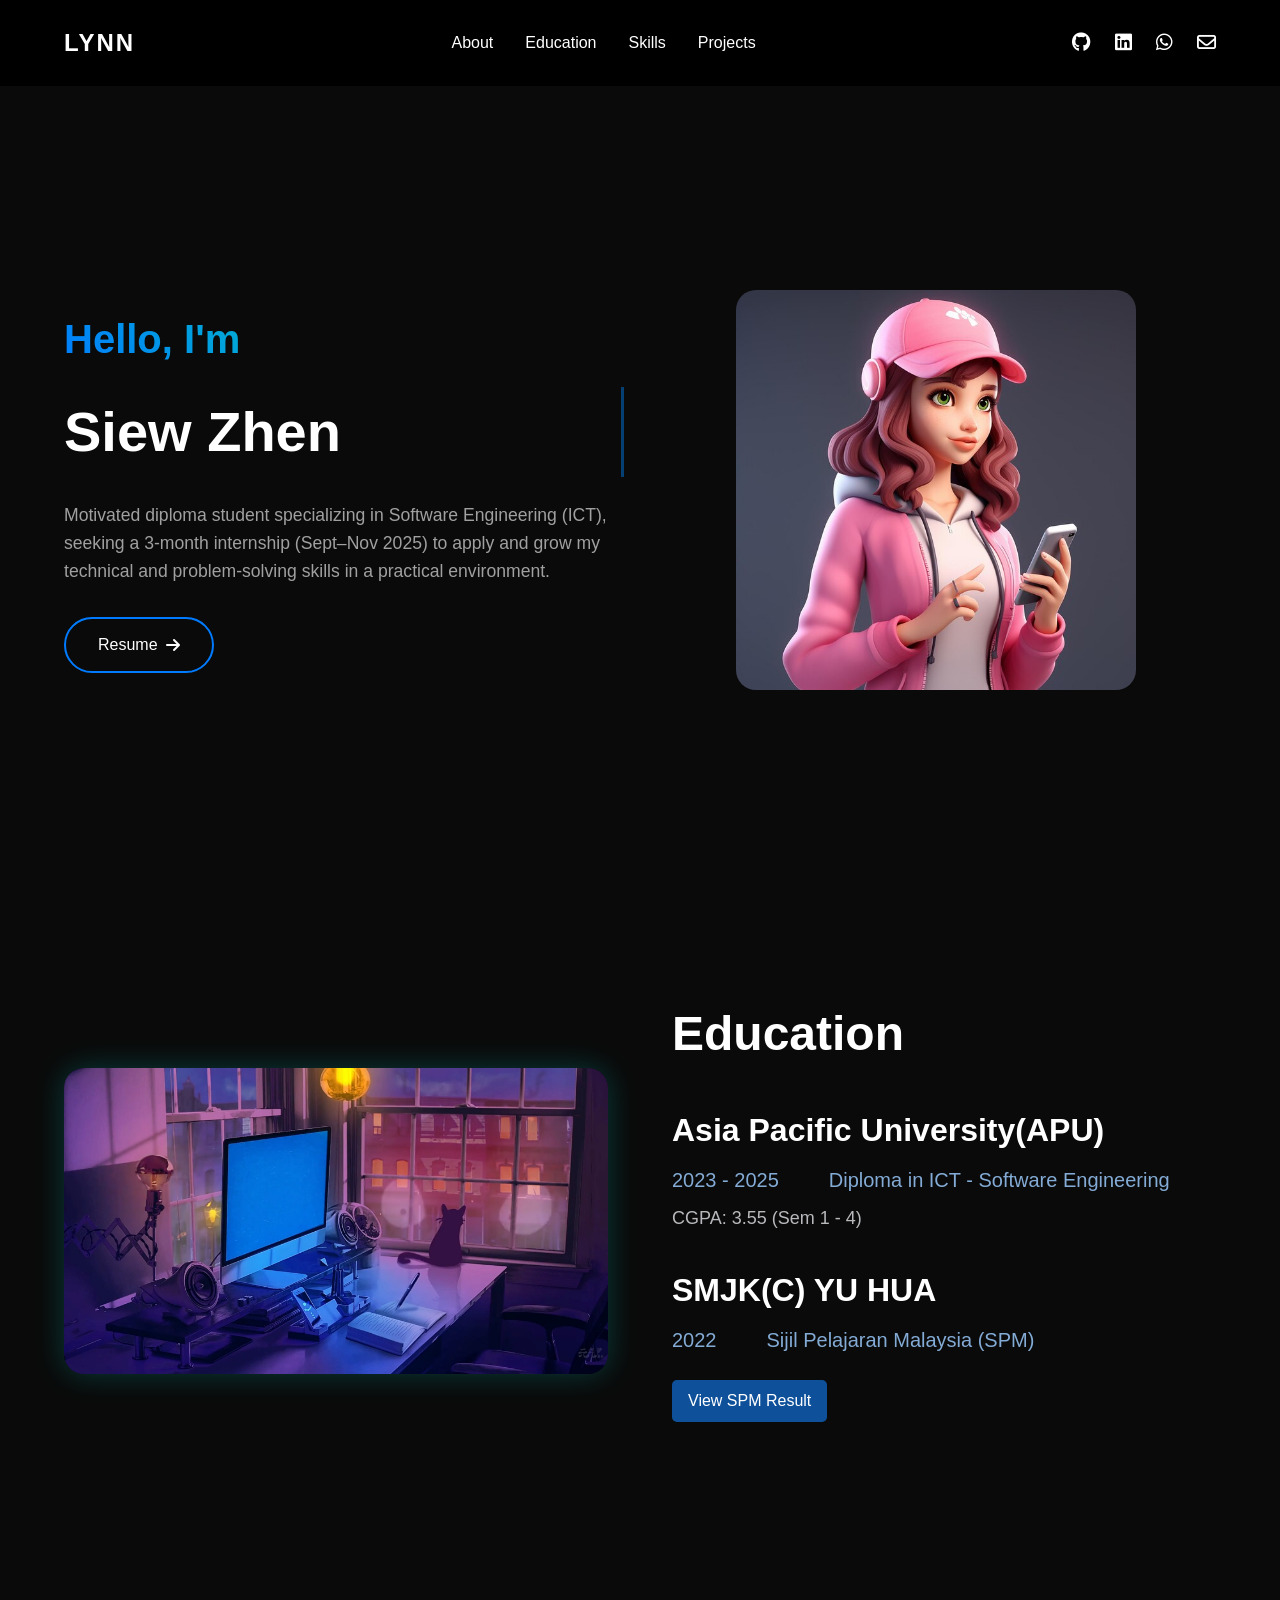
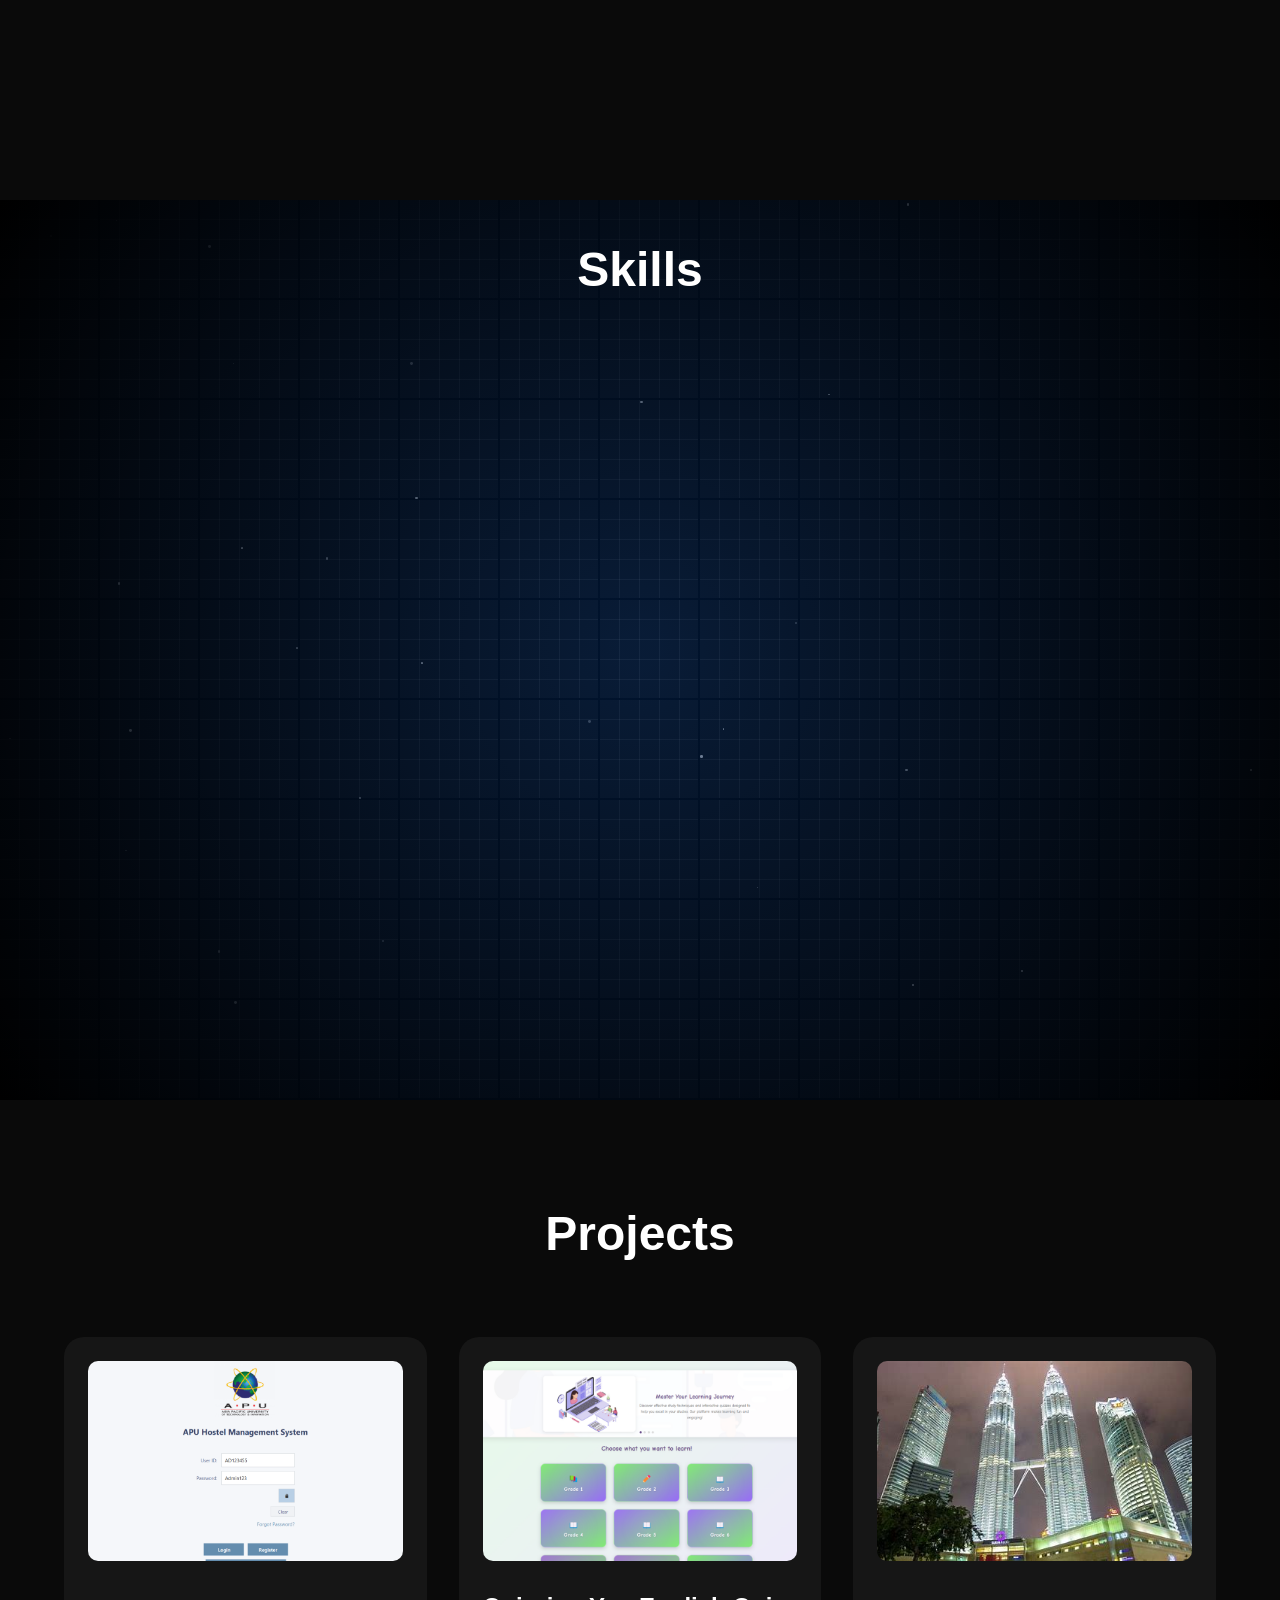
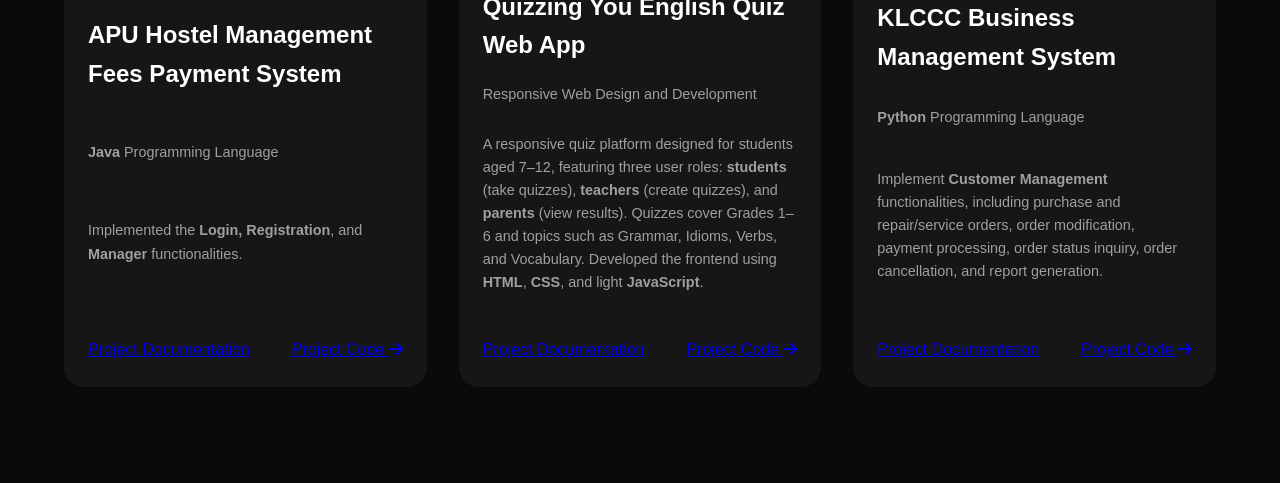
==== index.html @ fb18cee4 "Initial commit of my portfolio" ====
<!DOCTYPE html>
<html lang="en">
<head>
    <meta charset="UTF-8">
    <meta name="viewport" content="width=device-width, initial-scale=1.0">
    <title>Siew Zhen Lynn Portfolio</title>
    <link rel="stylesheet" href="style.css">
    <link rel="stylesheet" href="https://cdnjs.cloudflare.com/ajax/libs/font-awesome/6.5.1/css/all.min.css">
</head>
<body>
    <nav class="navbar">
        <div class="logo">LYNN</div>
        <div class="nav-links">
            <a href="#about">About</a>
            <a href="#education">Education</a>
            <a href="#skills">Skills</a>
            <a href="#projects">Projects</a>
        </div>
        <div class="social-links">
            <a href="https://github.com/CelineSss" class="github" target="_blank">
                <i class="fab fa-github"></i>
            </a>
            <a href="https://www.linkedin.com/in/zhen-lynn-siew-1071b1360/" class="linkedin" target="_blank">
                <i class="fab fa-linkedin"></i>
            </a>
            <a href="https://wa.me/60169149068?text=Hi%20Lynn!" class="whatsapp" target="_blank">
                <i class="fab fa-whatsapp"></i>
            </a>
            <a href="mailto:celinesiew2204@gmail.com" class="email">
                <i class="far fa-envelope"></i>
            </a>
        </div>
    </nav>

    <main id="about" class="hero-section">
        <div class="content-wrapper">
            <h1 class="gradient-text">Hello, I'm</h1>
            <h2 class="title" id="typing-text"></h2>
            <p class="description">Motivated diploma student specializing in Software Engineering (ICT), 
                seeking a 3-month internship (Sept–Nov 2025) to apply and grow my technical and problem-solving skills in a practical environment.</p>
                <a href="image/ICT(SE) Siew Zhen Lynn.pdf" class="resume-btn" target="_blank">
                    Resume <i class="fas fa-arrow-right"></i>
                </a>
        </div>
        <div class="image-container">
            <img src="image/profilepic.jpg" alt="Siew Zhen Lynn">
        </div>
    </main>

    <section id="education" class="education-section">
        <div class="education-container">
            <div class="education-image">
                <img src="image/workspace.jpg" alt="Workspace Setup" class="workspace-img">
            </div>
            <div class="education-content">
                <h2 class="education-title">Education</h2>
                
                <div class="university animate-delay-1">
                    <h3 class="university-name">Asia Pacific University(APU)</h3>
                    <p class="university-details">
                        <span class="year">2023 - 2025</span>
                        <span class="course">Diploma in ICT - Software Engineering</span>
                    </p>                    
                    <p class="university-description">
                        CGPA: 3.55 (Sem 1 - 4)
                    </p>
                </div>

                <div class="university animate-delay-2">
                    <h3 class="university-name">SMJK(C) YU HUA</h3>
                    <p class="university-details">
                        <span class="year">2022</span>
                        <span class="course">Sijil Pelajaran Malaysia (SPM)</span>
                    </p>  
                    <a href="image/spmResult.jpg" class="result-btn" target="_blank">
                        View SPM Result
                    </a>
                </div>
            </div>
        </div>
    </section>

    <script src="script.js"></script>

    <section id="skills" class="skills-section">
        <h2 class="skills-title">Skills</h2>
        <div class="skills-container">
            <div class="skill-item" style="--i:0;">
                <img src="image/css.png" alt="CSS">
                <span>CSS</span>
            </div>
            <div class="skill-item" style="--i:1;">
                <img src="image/js.png" alt="JavaScript">
                <span>JavaScript</span>
            </div>
            <div class="skill-item" style="--i:2;">
                <img src="image/powerpoint.png" alt="Microsoft PowerPoint">
                <span>Microsoft PowerPoint</span>
            </div>
            <div class="skill-item" style="--i:3;">
                <img src="image/excel.png" alt="Microsoft Excel">
                <span>Microsoft Excel</span>
            </div>
            <div class="skill-item" style="--i:4;">
                <img src="image/word.png" alt="Microsoft Word">
                <span>Microsoft Word</span>
            </div>
            <div class="skill-item" style="--i:5;">
                <img src="image/MySQL.png" alt="MySQL">
                <span>MySQL</span>
            </div>
            <div class="skill-item" style="--i:6;">
                <img src="image/SSMS.png" alt="SSMS">
                <span>SSMS</span>
            </div>
            <div class="skill-item" style="--i:7;">
                <img src="image/java.png" alt="Java">
                <span>Java</span>
            </div>
            <div class="skill-item" style="--i:8;">
                <img src="image/python.png" alt="Python">
                <span>Python</span>
            </div>
            <div class="skill-item" style="--i:9;">
                <img src="image/html.png" alt="HTML">
                <span>HTML</span>
            </div>
        </div>
    </section>

    <section id="projects" class="projects-section">
        <h2 class="projects-title">Projects</h2>
        <div class="projects-container">
            <!-- Project 1 -->
            <div class="project-card">
                <div class="project-image">
                    <img src="image/Project1.png" alt="Project 1">
                </div>
                <h3 class="project-title">APU Hostel Management Fees Payment System</h3>
                <p class="project-description"><strong>Java</strong> Programming Language</p>
                <p class="project-description">Implemented the <strong>Login, Registration</strong>, and <strong>Manager</strong> functionalities.</p>
                <div class="project-links">
                    <a href="https://cloudmails-my.sharepoint.com/:w:/g/personal/tp076386_mail_apu_edu_my/ETIAO299sUVCklLlP6kzGHoByGVn9SIiWwHisnwa2zyL3w?e=NkkPgp" class="visit-btn" target="_blank">
                        Project Documentation
                    </a>
                    <a href="https://github.com/CelineSss/OOP" class="visit-btn" target="_blank">
                        Project Code <i class="fas fa-arrow-right"></i>
                    </a>
                </div>
            </div>
    
            <!-- Project 2 -->
            <div class="project-card">
                <div class="project-image">
                    <img src="image/Project2.png" alt="Project 2">
                </div>
                <h3 class="project-title">Quizzing You English Quiz Web App</h3>
                <p class="project-description">Responsive Web Design and Development</p>
                <p class="project-description">
                    A responsive quiz platform designed for students aged 7–12, featuring three user roles:
                    <strong>students</strong> (take quizzes), <strong>teachers</strong> (create quizzes), and <strong>parents</strong> (view results).
                    Quizzes cover Grades 1–6 and topics such as Grammar, Idioms, Verbs, and Vocabulary.
                    Developed the frontend using <strong>HTML</strong>, <strong>CSS</strong>, and light <strong>JavaScript</strong>.
                </p>
                <div class="project-links">
                    <a href="link-to-documentation-2" class="visit-btn" target="_blank">
                        Project Documentation
                    </a>
                    <a href="https://github.com/CelineSss/RWDD" class="visit-btn" target="_blank">
                        Project Code <i class="fas fa-arrow-right"></i>
                    </a>
                </div>
            </div>
    
            <!-- Project 3 -->
            <div class="project-card">
                <div class="project-image">
                    <img src="image/Project3.jpeg" alt="Project 3">
                </div>
                <h3 class="project-title">KLCCC Business Management System</h3>
                <p class="project-description"><strong>Python</strong> Programming Language</p>
                <p class="project-description">Implement <strong>Customer Management</strong> functionalities, including purchase and repair/service orders, order modification, payment processing, order status inquiry, order cancellation, and report generation.</p>
                <div class="project-links">
                    <a href="file:///C:/Users/User/OneDrive%20-%20Asia%20Pacific%20University/Siew%20Zhen%20Lynn%20Portfolio/ProjectDocumentation/Python.pdf" class="visit-btn" target="_blank">
                        Project Documentation
                    </a>
                    <a href="https://github.com/CelineSss/Python/tree/master" class="visit-btn" target="_blank">
                        Project Code <i class="fas fa-arrow-right"></i>
                    </a>
                </div>
            </div>
        </div>
    </section>
</body>
</html>
---- style.css ----
* {
    margin: 0;
    padding: 0;
    box-sizing: border-box;
    font-family: 'Arial', sans-serif;
}

body {
    background-color: #0a0a0a;
    color: #ffffff;
    line-height: 1.6;
}

.navbar {
    display: flex;
    justify-content: space-between;
    align-items: center;
    padding: 1.5rem 4rem;
    position: fixed;
    width: 100%;
    top: 0;
    background-color: #000000;
    z-index: 1000;
}

.logo {
    font-size: 1.5rem;
    font-weight: bold;
    letter-spacing: 2px;
}

.nav-links {
    display: flex;
    gap: 2rem;
}

.nav-links a {
    color: #ffffff;
    text-decoration: none;
    font-size: 1rem;
    transition: color 0.3s ease;
}

.nav-links a:hover {
    color: #007bff;
}

.social-links {
    display: flex;
    gap: 1.5rem;
}

.social-links a {
    color: #ffffff;
    text-decoration: none;
    font-size: 1.2rem;
    transition: color 0.3s ease;
}

.social-links a:hover {
    color: #007bff;
}

/* Hero section styles */
.hero-section {
    min-height: 100vh;
    display: flex;
    align-items: center;
    padding: 0 4rem;
    gap: 2rem;
    padding-top: 80px; 
}

.content-wrapper {
    flex: 1;
}

.gradient-text {
    font-size: 2.5rem;
    background: linear-gradient(45deg, #007bff, #00ff88);
    -webkit-background-clip: text;
    background-clip: text;
    color: transparent;
    margin-bottom: 1rem;
}

.title {
    font-size: 3.5rem;
    color: #ffffff;
    margin-bottom: 1.5rem;
    position: relative;
    border-right: 3px solid transparent;
}

.title::after {
    content: '';
    position: absolute;
    right: -3px;
    top: 0;
    height: 100%;
    width: 3px;
    background: #0072d684;
    animation: blink 0.7s infinite;
}

@keyframes blink {
    0%, 100% { 
        opacity: 1;
        background: #007bff;
    }
    50% { 
        opacity: 0;
        background: transparent;
    }
}

.description {
    font-size: 1.1rem;
    color: #a0a0a0;
    max-width: 600px;
    margin-bottom: 2rem;
}

.resume-btn {
    padding: 0.8rem 2rem;
    font-size: 1rem;
    background: transparent;
    border: 2px solid #007bff;
    color: #ffffff;
    border-radius: 30px;
    cursor: pointer;
    transition: all 0.3s ease;
    display: inline-flex;
    align-items: center;
    gap: 0.5rem;
    text-decoration: none; /* Add this to remove underline */
}

.resume-btn:hover {
    background: #007bff;
    transform: translateY(-2px);
    color: #ffffff; /* Ensure text stays white on hover */
}

.resume-btn i {
    transition: transform 0.3s ease;
}

.resume-btn:hover i {
    transform: translateX(5px);
}

.image-container {
    flex: 1;
    display: flex;
    justify-content: center;
    align-items: center;
}

.image-container img {
    max-width: 400px;
    border-radius: 20px;
}

.education-section {
    min-height: 100vh;
    padding: 6rem 4rem;
    position: relative;
    background-color: #0a0a0a;
}

.education-container {
    display: flex;
    gap: 4rem;
    align-items: center;
}

.education-image {
    flex: 1;
    opacity: 0;
    transform: translateX(-50px);
    animation: fadeInLeft 1s ease forwards;
}

.education-image img {
    width: 100%;
    max-width: 600px;
    border-radius: 20px;
    box-shadow: 0 0 30px rgba(0, 255, 255, 0.2);
}

.education-content {
    flex: 1;
}

.education-title {
    font-size: 3rem;
    margin-bottom: 2rem;
    opacity: 0;
}

.university {
    margin-bottom: 2rem;
    opacity: 0;
}

.university-name {
    font-size: 2rem;
    color: #ffffff;
    margin-bottom: 0.5rem;
}

.university-details {
    display: flex;
    font-size: 20px;
    color: #91bdece5;
    margin-bottom: 0.5rem;
    gap: 50px;
}

.university-description {
    color: #cdced1e4;
    font-size: 18px;
}

.result-btn {
    display: inline-block;
    margin-top: 1rem;
    padding: 0.5rem 1rem;
    background: #1184ff96;
    color: #ffffff;
    border-radius: 5px;
    text-decoration: none;
    transition: background 0.3s ease;
}

.result-btn:hover {
    background: #0056b3; 
}

/* Animation keyframes */
@keyframes fadeInUp {
    0% {
        opacity: 0;
        transform: translateY(30px);
    }
    100% {
        opacity: 1;
        transform: translateY(0);
    }
}

@keyframes fadeInLeft {
    0% {
        opacity: 0;
        transform: translateX(-50px);
    }
    100% {
        opacity: 1;
        transform: translateX(0);
    }
}

/* Animation delay classes */
.animate-delay-1 {
    animation-delay: 0.4s;
}

.animate-delay-2 {
    animation-delay: 0.6s;
}

/* Responsive design */
@media (max-width: 768px) {
    .navbar {
        padding: 1rem 2rem;
    }

    .hero-section {
        flex-direction: column;
        padding: 0 2rem;
        text-align: center;
        padding-top: 100px;
    }

    .education-container {
        flex-direction: column;
    }

    .description {
        margin: 0 auto 2rem auto;
    }

    .title {
        font-size: 2.5rem;
    }

    .education-title {
        font-size: 3rem;
        margin-bottom: 2rem;
        opacity: 0;
    }

    .university-name {
        font-size: 1.8rem;
    }
}

/* Add this to your existing CSS */
.workspace-img {
    width: 100%;
    border-radius: 15px;
    box-shadow: 0 0 30px rgba(0, 255, 255, 0.2);
    transition: transform 0.3s ease;
    animation: float 6s ease-in-out infinite;
}

@keyframes float {
    0% {
        transform: translateY(0px);
    }
    50% {
        transform: translateY(-10px);
    }
    100% {
        transform: translateY(-5px);
    }
}

.education-image {
    flex: 1;
    opacity: 0;
}

.education-image:hover .workspace-img {
    transform: scale(1.05);
}

.skills-section {
    min-height: 100vh;
    background-color: #0a0a0a;
    padding: 2rem 2rem;
    display: flex;
    flex-direction: column;
    align-items: center;
    position: relative;
    overflow: hidden;
}

.skills-section::before {
    content: '';
    position: absolute;
    top: 0;
    left: 0;
    width: 100%;
    height: 100%;
    background: 
        linear-gradient(#000 2px, transparent 2px),
        linear-gradient(90deg, #000 2px, transparent 2px),
        linear-gradient(rgba(255,255,255,.06) 1px, transparent 1px),
        linear-gradient(90deg, rgba(255,255,255,.06) 1px, transparent 1px);
    background-size: 100px 100px, 100px 100px, 20px 20px, 20px 20px;
    background-position: -2px -2px, -2px -2px, -1px -1px, -1px -1px;
    animation: backgroundMove 15s linear infinite;
}

.skills-section::after {
    content: '';
    position: absolute;
    top: 0;
    left: 0;
    width: 100%;
    height: 100%;
    background: radial-gradient(
        circle at 50% 50%,
        rgba(2, 105, 249, 0.185) 2.5%,
        rgba(0, 0, 0, 1) 100%
    );
    pointer-events: none;
}

.skills-title, .skills-container {
    position: relative;
    z-index: 2;
}

.skills-title {
    font-size: 3rem;
    margin-bottom: 0rem;
    opacity: 0;
    animation: fadeInUp 1s ease forwards;
}

.skills-container {
    position: relative;
    width: 600px;
    height: 600px;
    display: flex;
    justify-content: center;
    align-items: center;
}

.skill-item {
    position: absolute;
    display: flex;
    flex-direction: column;
    align-items: center;
    opacity: 0;
    transform: translateY(20px);
    filter: drop-shadow(0 0 10px rgba(0, 123, 255, 0.2));
}

.skill-item.animate {
    animation: popOut 0.5s ease forwards;
    animation-delay: calc(var(--i) * 0.1s);
}

.skill-item img {
    width: 60px;
    height: 60px;
    object-fit: contain;
    margin-bottom: 10px;
    transition: transform 0.3s ease;
    filter: drop-shadow(0 0 5px rgba(0, 123, 255, 0.3));
}

.skill-item span {
    font-size: 0.9rem;
    color: #ffffff;
    text-align: center;
    opacity: 0;
    transition: opacity 0.3s ease;
}

.skill-item:hover img {
    transform: scale(1.2);
}

.skill-item:hover span {
    opacity: 1;
}

.skill-item img[alt="Java"] {
    width: 200px;
    height: 200px;
}

.skill-item img[alt="Python"] {
    width: 80px;
    height: 80px;
}

.skill-item img[alt="HTML"] {
    width: 90px;
    height: 90px;
}

.skill-item img[alt="CSS"] {
    width: 100px;
    height: 100px;
}

.skill-item img[alt="JavaScript"] {
    width: 140px;
    height: 140px;
}

.skill-item img[alt="MySQL"] {
    width: 130px;
    height: 130px;
}

.skill-item img[alt="SSMS"] {
    width: 135px;
    height: 135px;
}

.skill-item img[alt="Python"] {
    width: 95px;
    height: 95px;
}

.skill-item img[alt="Java"] {
    width: 230px;
    height: 230px;
}

.skill-item img[alt="Microsoft PowerPoint"] {
    width: 90px;
    height: 90px;
}

.skill-item img[alt="Microsoft Excel"] {
    width: 70px;
    height: 70px;
}

.skill-item img[alt="Microsoft Word"] {
    width: 70px;
    height: 70px;
}

.image-container img[alt="profilepic"] {
    width: 300px;
    height: 300px;
}

.particle {
    position: absolute;
    width: 3px;
    height: 3px;
    background: rgba(255, 255, 255, 0.9);
    border-radius: 50%;
    pointer-events: none;
}

@keyframes popOut {
    0% {
        opacity: 0;
        transform: translate(0, 0) scale(0);
    }
    100% {
        opacity: 1;
        transform: translate(
            calc(cos(calc(var(--i) * 36deg)) * 230px),
            calc(sin(calc(var(--i) * 36deg)) * 230px)
        ) scale(1);
    }
}

@keyframes backgroundMove {
    from {
        background-position: 0 0, 0 0, 0 0, 0 0;
    }
    to {
        background-position: 100px 100px, 100px 100px, 20px 20px, 20px 20px;
    }
}

/* Projects Section */
.projects-section {
    min-height: 100vh;
    background-color: #0a0a0a;
    padding: 6rem 4rem;
    position: relative;
}

.projects-title {
    font-size: 3rem;
    text-align: center;
    margin-bottom: 4rem;
    color: #ffffff;
}

.projects-container {
    display: grid;
    grid-template-columns: repeat(3, 1fr);
    gap: 2rem;
    max-width: 1200px;
    margin: 0 auto;
}

.project-card {
    background: rgba(255, 255, 255, 0.05);
    border-radius: 20px;
    padding: 1.5rem;
    transition: transform 0.3s ease, box-shadow 0.3s ease;
    opacity: 0;
    transform: translateY(30px);
    animation: fadeInUp 1s ease forwards;
    animation-delay: calc(var(--i) * 0.2s);
    height: 650px;
    display: flex;
    flex-direction: column;
    justify-content: space-between;
}

.project-card:hover {
    transform: translateY(-10px);
    box-shadow: 0 10px 30px rgba(0, 123, 255, 0.2);
}

.project-image {
    width: 100%;
    height: 200px;
    border-radius: 10px;
    overflow: hidden;
    margin-bottom: 1.5rem;
}

.project-image img {
    width: 100%;
    height: 100%;
    object-fit: cover;
    transition: transform 0.3s ease;
}

.project-card:hover .project-image img {
    transform: scale(1.05);
}

.project-title {
    font-size: 1.5rem;
    color: #ffffff;
    margin-bottom: 1rem;
}

.project-description {
    color: #a0a0a0;
    font-size: 0.9rem;
    margin-bottom: 1.5rem;
    line-height: 1.6;
}

.project-links {
    display: flex;
    justify-content: space-between;
    margin-top: 1rem;
}

.doc-btn, .code-btn {
    padding: 0.5rem 1rem;
    background: #007bff;  /* Blue background */
    color: #ffffff;       /* White text */
    border-radius: 5px;
    text-decoration: none;
    transition: background 0.3s ease;
    margin-right: 0.5rem;
}

.doc-btn:hover, .code-btn:hover {
    background: #0056b3;  /* Darker blue on hover */
}

.doc-btn:visited, .code-btn:visited, .doc-btn:link, .code-btn:link {
    background: #007bff;  /* Blue background */
    color: #ffffff;       /* White text */
}



/* Responsive design */
@media (max-width: 1024px) {
    .projects-container {
        grid-template-columns: repeat(2, 1fr);
    }
}

@media (max-width: 768px) {
    .projects-container {
        grid-template-columns: 1fr;
    }
    
    .projects-section {
        padding: 4rem 2rem;
    }
}
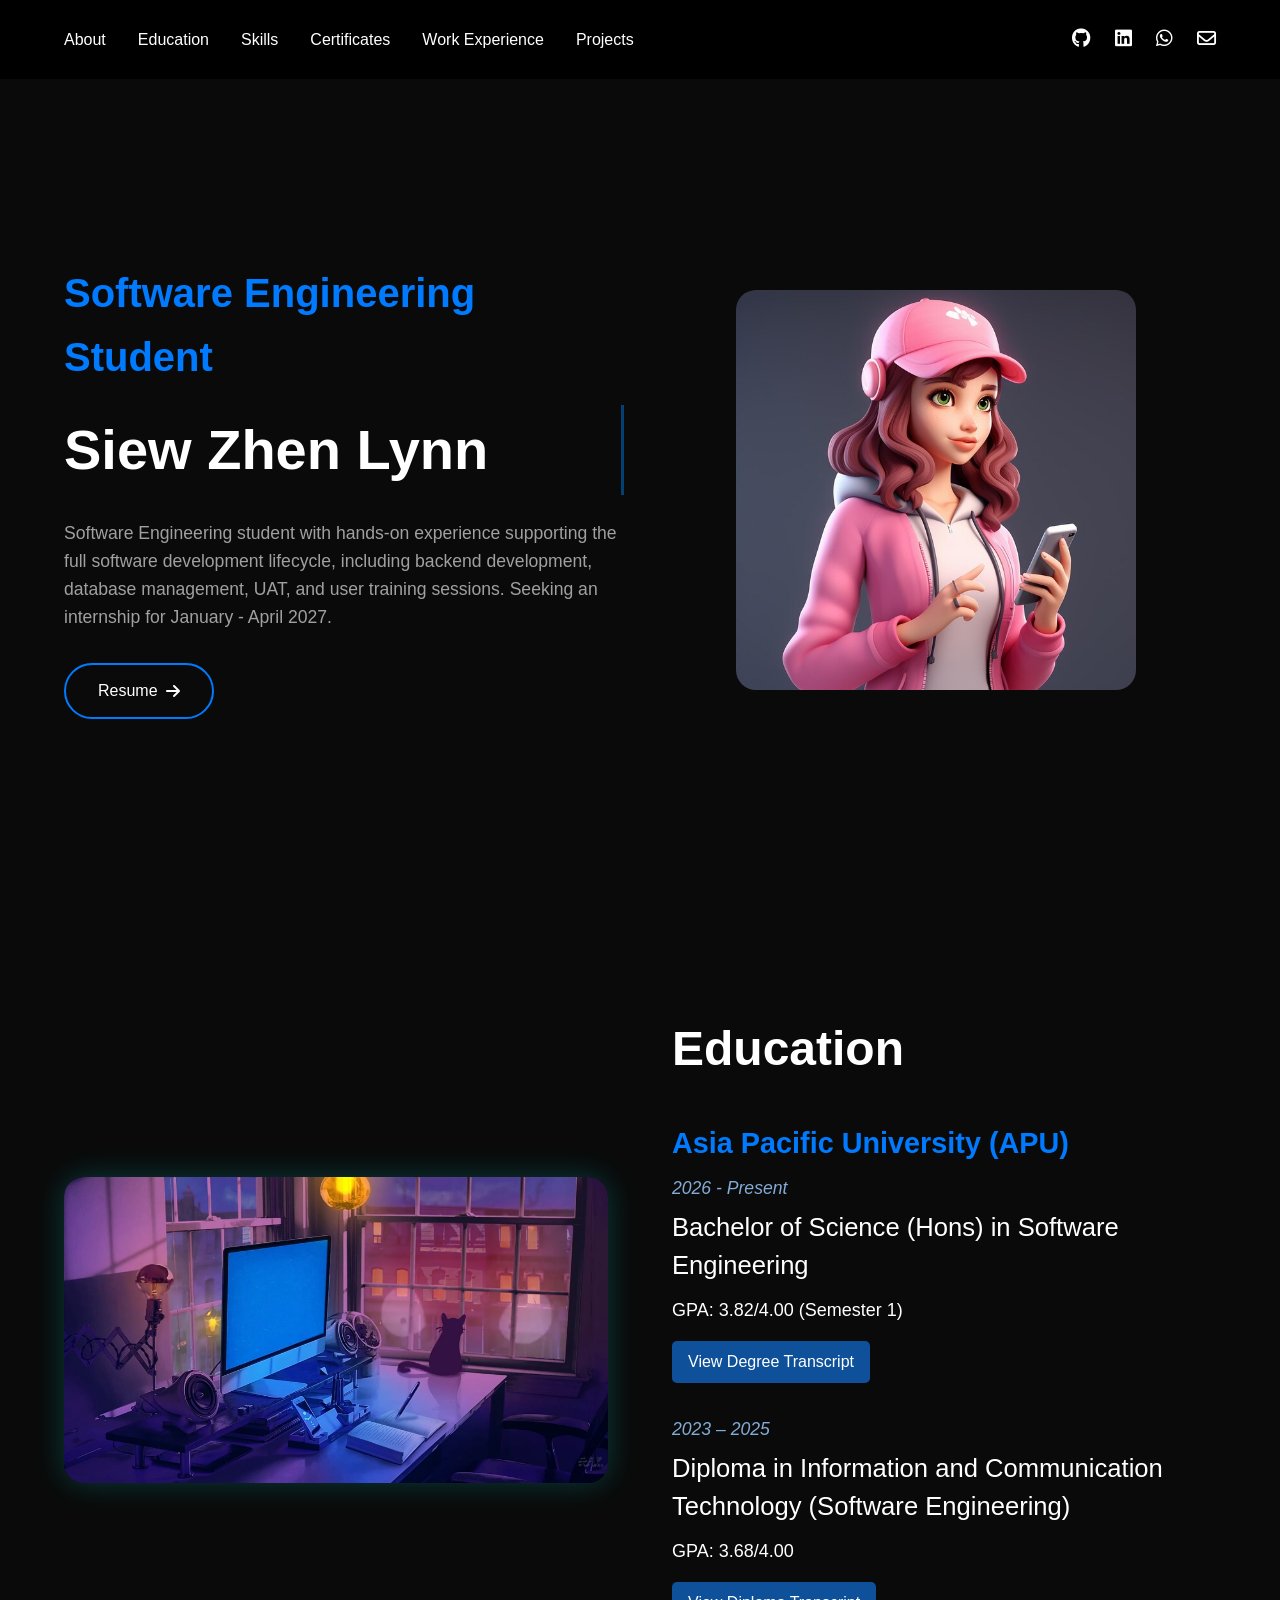
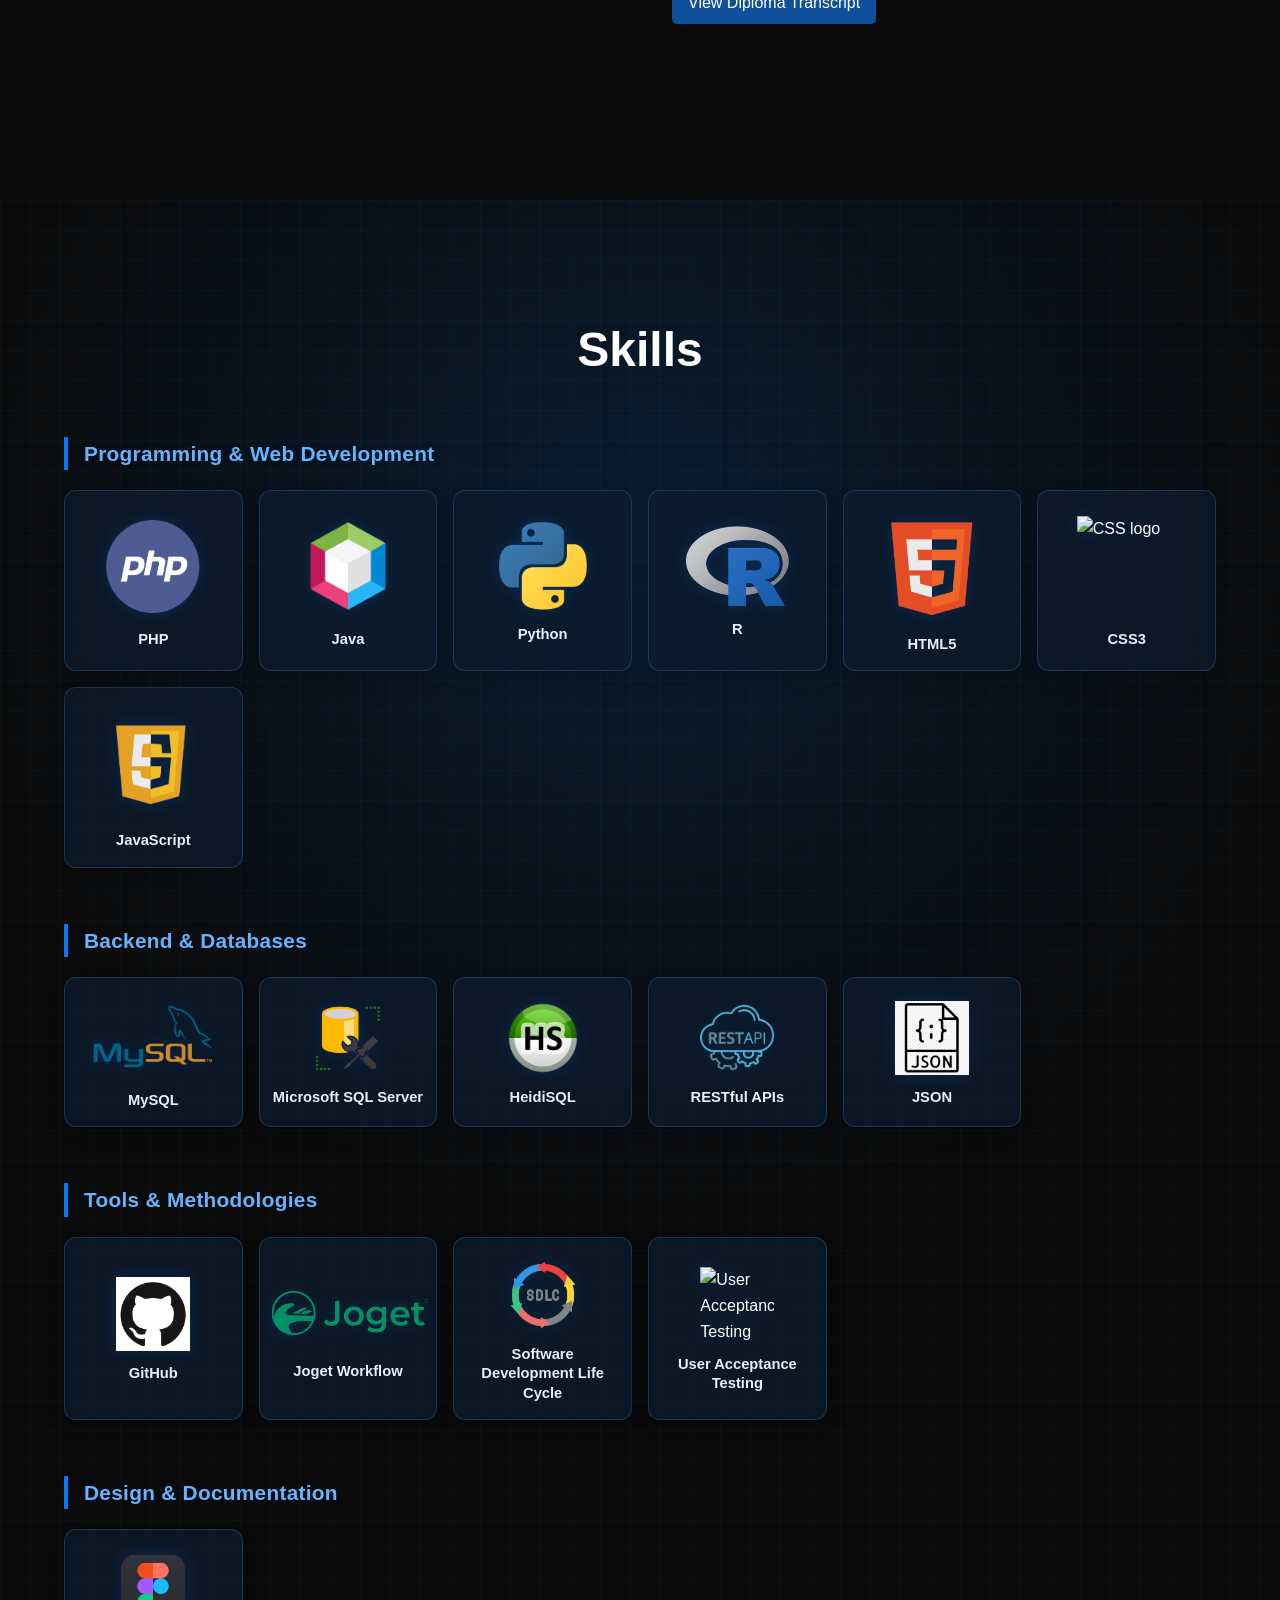
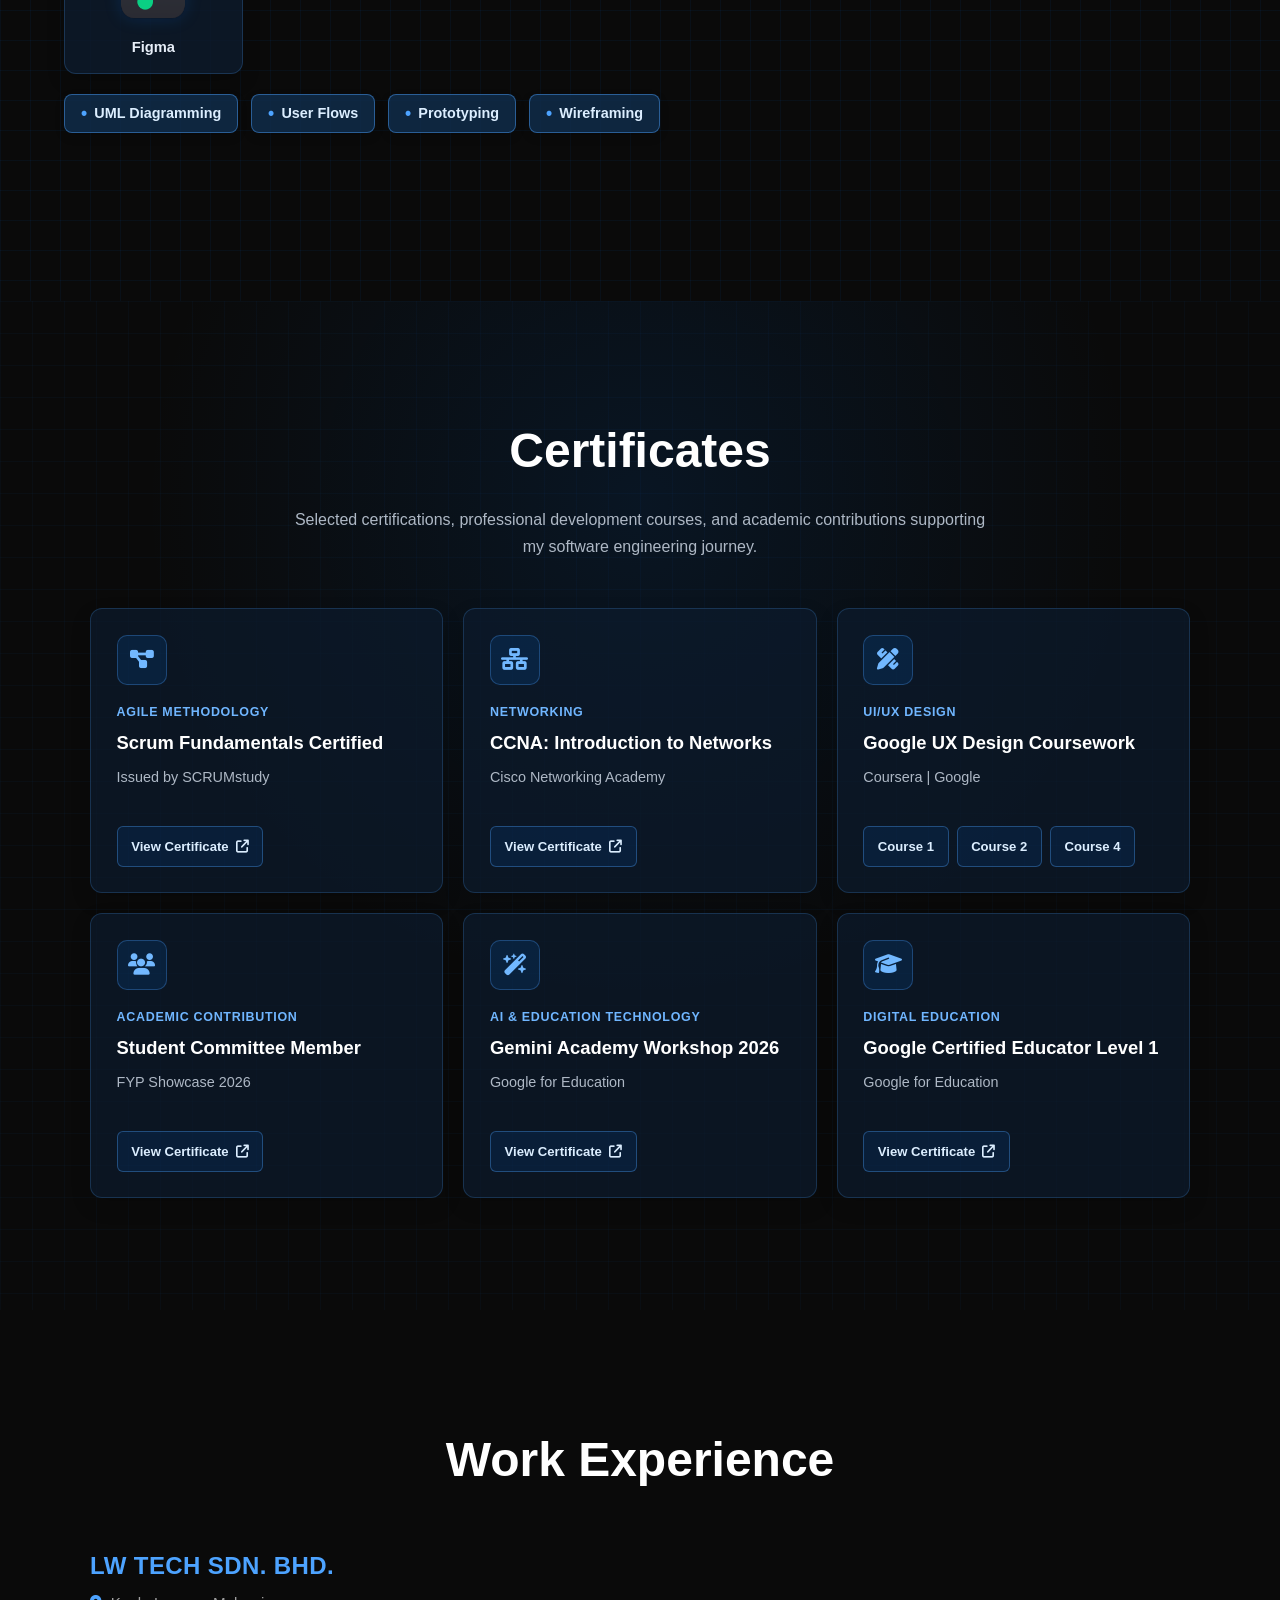
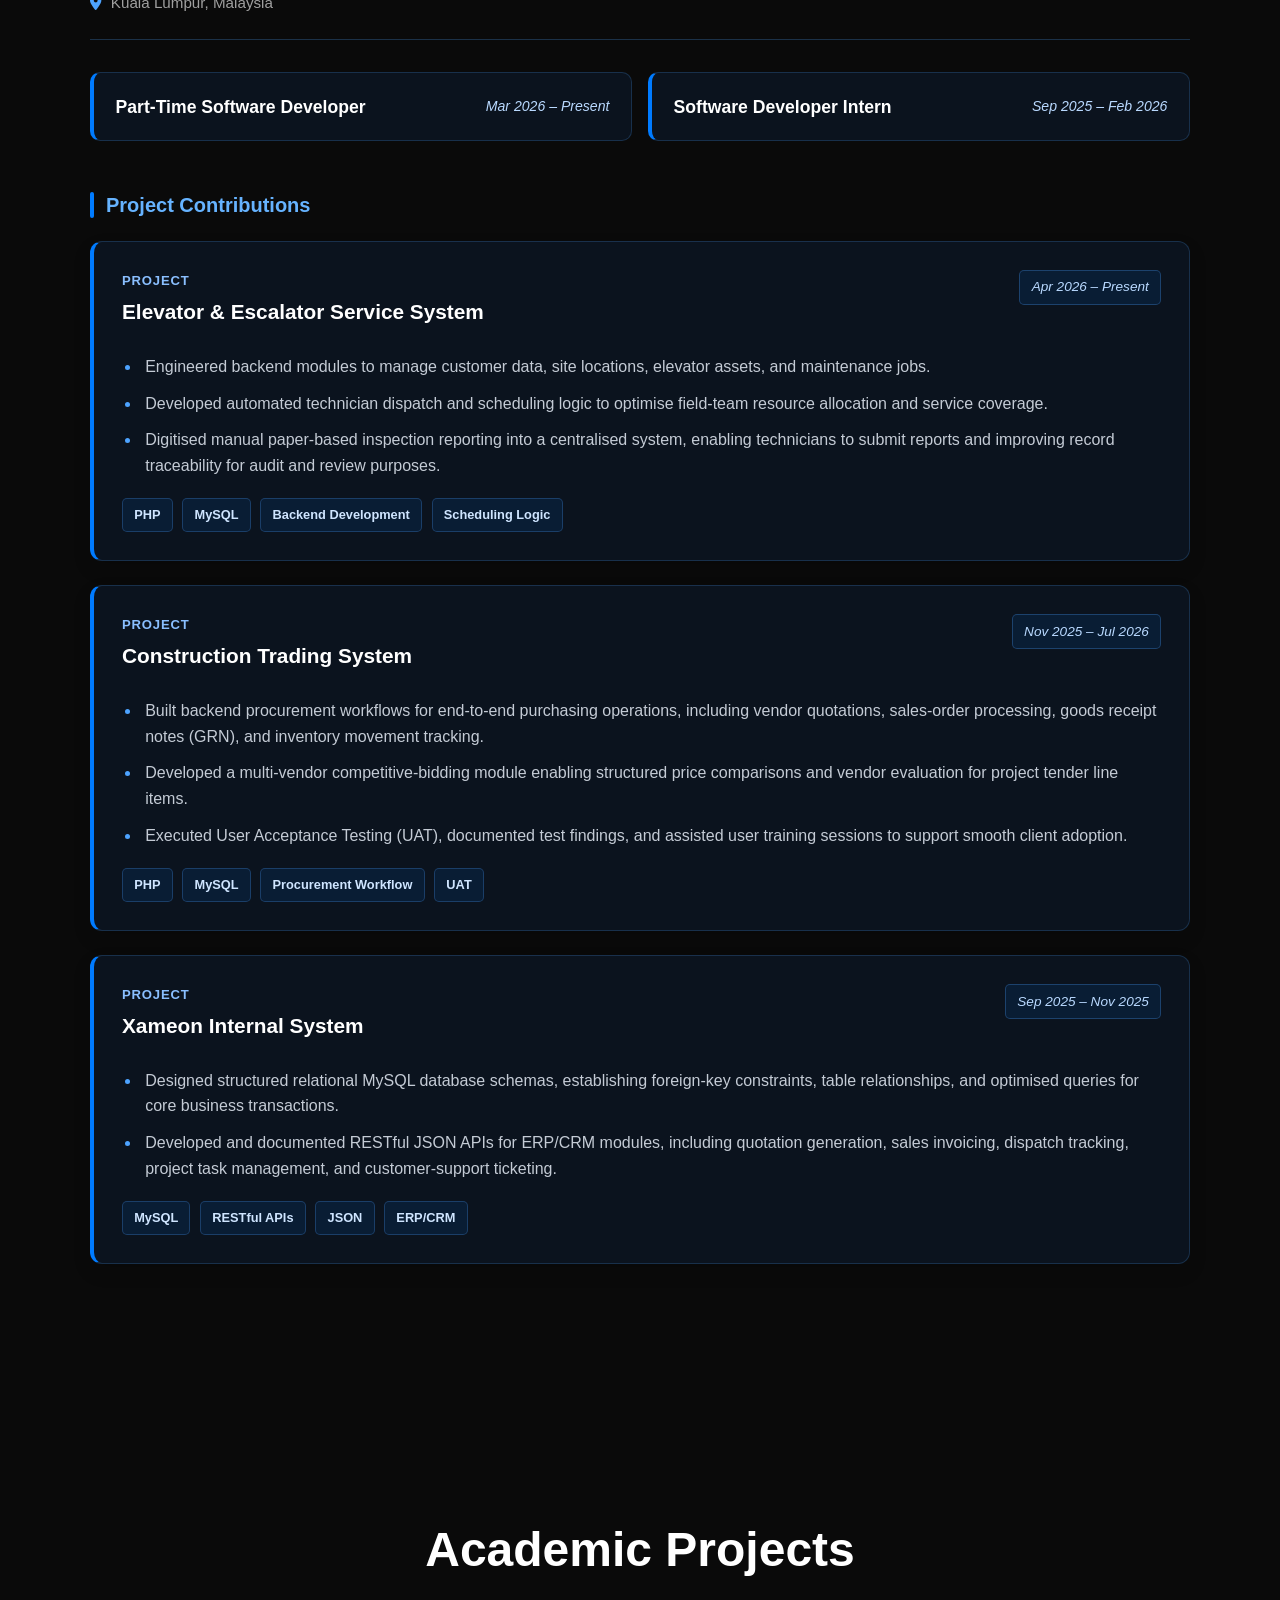
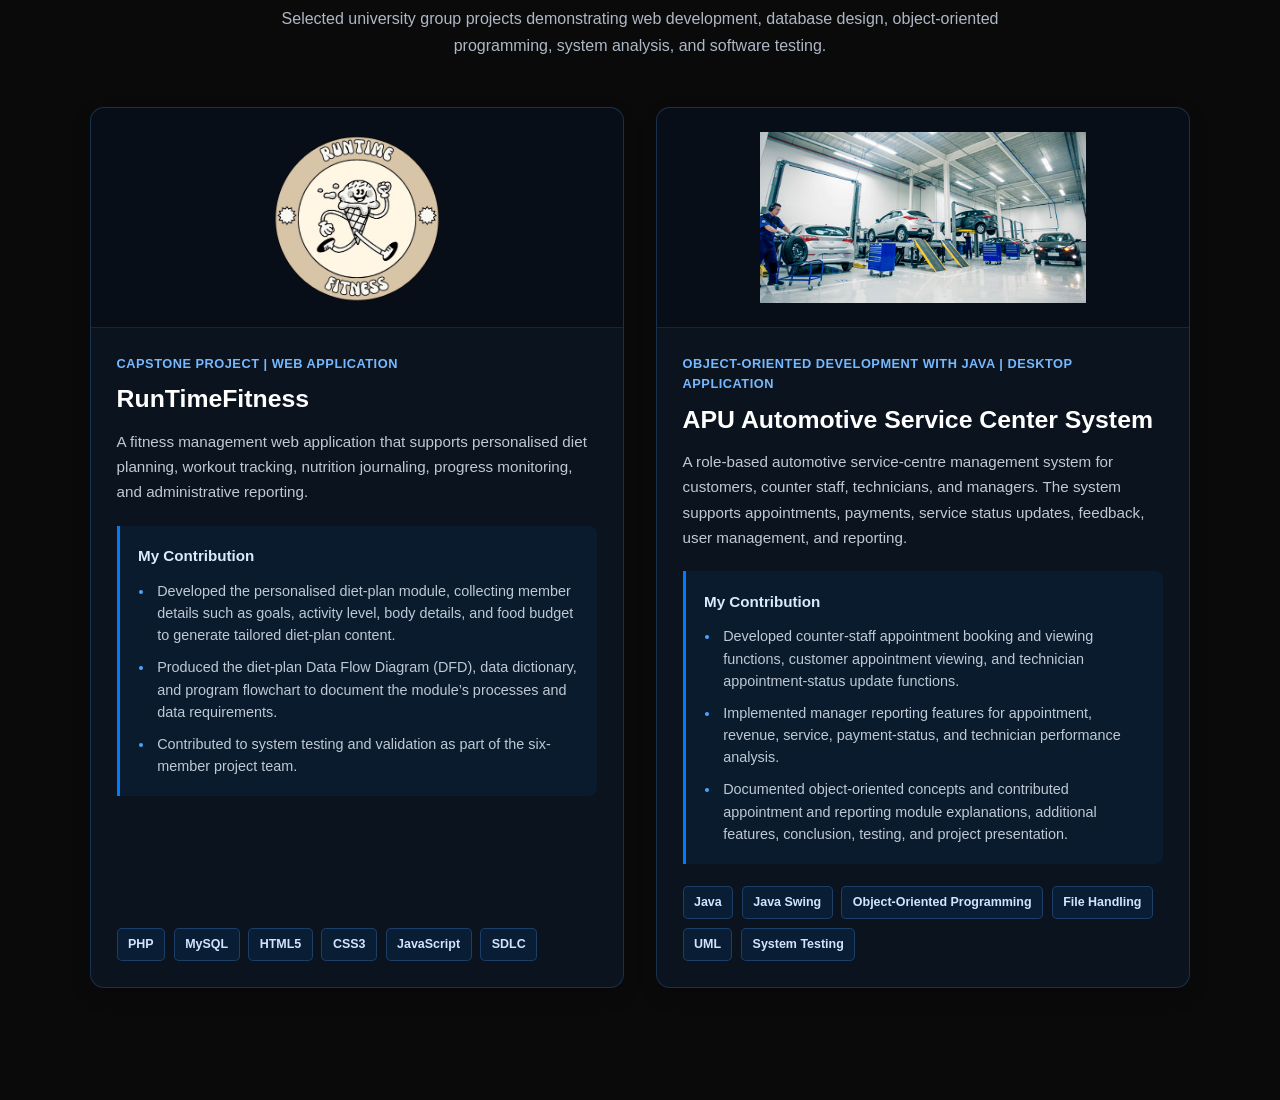
==== commit b1a2c9fd: "Update portfolio for internship applications" ====
--- a/index.html
+++ b/index.html
@@ -9,18 +9,19 @@
 </head>
 <body>
     <nav class="navbar">
-        <div class="logo">LYNN</div>
         <div class="nav-links">
             <a href="#about">About</a>
             <a href="#education">Education</a>
             <a href="#skills">Skills</a>
+            <a href="#certificates">Certificates</a>
+            <a href="#work-experience">Work Experience</a>
             <a href="#projects">Projects</a>
         </div>
         <div class="social-links">
             <a href="https://github.com/CelineSss" class="github" target="_blank">
                 <i class="fab fa-github"></i>
             </a>
-            <a href="https://www.linkedin.com/in/zhen-lynn-siew-1071b1360/" class="linkedin" target="_blank">
+            <a href="https://www.linkedin.com/in/zhen-lynn-siew-364760356" class="linkedin" target="_blank">
                 <i class="fab fa-linkedin"></i>
             </a>
             <a href="https://wa.me/60169149068?text=Hi%20Lynn!" class="whatsapp" target="_blank">
@@ -34,10 +35,11 @@
 
     <main id="about" class="hero-section">
         <div class="content-wrapper">
-            <h1 class="gradient-text">Hello, I'm</h1>
+            <h1 class="gradient-text">Software Engineering Student</h1>
             <h2 class="title" id="typing-text"></h2>
-            <p class="description">Motivated diploma student specializing in Software Engineering (ICT), 
-                seeking a 3-month internship (Sept–Nov 2025) to apply and grow my technical and problem-solving skills in a practical environment.</p>
+            <p class="description">Software Engineering student with hands-on experience supporting the full software development lifecycle, 
+                including backend development, database management, UAT, and user training sessions. 
+                Seeking an internship for January - April 2027.</p>
                 <a href="image/ICT(SE) Siew Zhen Lynn.pdf" class="resume-btn" target="_blank">
                     Resume <i class="fas fa-arrow-right"></i>
                 </a>
@@ -54,26 +56,43 @@
             </div>
             <div class="education-content">
                 <h2 class="education-title">Education</h2>
-                
+
                 <div class="university animate-delay-1">
-                    <h3 class="university-name">Asia Pacific University(APU)</h3>
-                    <p class="university-details">
-                        <span class="year">2023 - 2025</span>
-                        <span class="course">Diploma in ICT - Software Engineering</span>
-                    </p>                    
+                    <h3 class="university-name">Asia Pacific University (APU)</h3>
+
+                    <p class="education-year">
+                        2026 - Present
+                    </p>
+
+                    <p class="education-course">
+                        Bachelor of Science (Hons) in Software Engineering
+                    </p>
+
                     <p class="university-description">
-                        CGPA: 3.55 (Sem 1 - 4)
-                    </p>
+                        GPA: 3.82/4.00 (Semester 1)
+                    </p>
+
+                    <a href="ProjectDocumentation/DegreeInerimTranscript.pdf" class="result-btn" target="_blank">
+                        View Degree Transcript
+                    </a>
                 </div>
 
                 <div class="university animate-delay-2">
-                    <h3 class="university-name">SMJK(C) YU HUA</h3>
-                    <p class="university-details">
-                        <span class="year">2022</span>
-                        <span class="course">Sijil Pelajaran Malaysia (SPM)</span>
-                    </p>  
-                    <a href="image/spmResult.jpg" class="result-btn" target="_blank">
-                        View SPM Result
+                    <p class="education-year">
+                        2023 – 2025
+                    </p>
+
+                    <p class="education-course">
+                        Diploma in Information and Communication Technology
+                        (Software Engineering)
+                    </p>
+
+                    <p class="university-description">
+                        GPA: 3.68/4.00
+                    </p>
+
+                    <a href="ProjectDocumentation/DiplomaInterimTranscript.pdf" class="result-btn" target="_blank">
+                        View Diploma Transcript
                     </a>
                 </div>
             </div>
@@ -83,113 +102,603 @@
     <script src="script.js"></script>
 
     <section id="skills" class="skills-section">
-        <h2 class="skills-title">Skills</h2>
-        <div class="skills-container">
-            <div class="skill-item" style="--i:0;">
-                <img src="image/css.png" alt="CSS">
-                <span>CSS</span>
-            </div>
-            <div class="skill-item" style="--i:1;">
-                <img src="image/js.png" alt="JavaScript">
-                <span>JavaScript</span>
-            </div>
-            <div class="skill-item" style="--i:2;">
-                <img src="image/powerpoint.png" alt="Microsoft PowerPoint">
-                <span>Microsoft PowerPoint</span>
-            </div>
-            <div class="skill-item" style="--i:3;">
-                <img src="image/excel.png" alt="Microsoft Excel">
-                <span>Microsoft Excel</span>
-            </div>
-            <div class="skill-item" style="--i:4;">
-                <img src="image/word.png" alt="Microsoft Word">
-                <span>Microsoft Word</span>
-            </div>
-            <div class="skill-item" style="--i:5;">
-                <img src="image/MySQL.png" alt="MySQL">
-                <span>MySQL</span>
-            </div>
-            <div class="skill-item" style="--i:6;">
-                <img src="image/SSMS.png" alt="SSMS">
-                <span>SSMS</span>
-            </div>
-            <div class="skill-item" style="--i:7;">
-                <img src="image/java.png" alt="Java">
-                <span>Java</span>
-            </div>
-            <div class="skill-item" style="--i:8;">
-                <img src="image/python.png" alt="Python">
-                <span>Python</span>
-            </div>
-            <div class="skill-item" style="--i:9;">
-                <img src="image/html.png" alt="HTML">
-                <span>HTML</span>
+        <div class="skills-content">
+            <h2 class="skills-title">Skills</h2>
+
+            <!-- Group 1: Programming and Web -->
+            <div class="skill-category">
+                <h3 class="skill-category-title">
+                    Programming &amp; Web Development
+                </h3>
+
+                <div class="skills-grid">
+                    <div class="skill-card">
+                        <img src="image/php.png" alt="PHP logo">
+                        <span>PHP</span>
+                    </div>
+
+                    <div class="skill-card">
+                        <img src="image/java.png" alt="Java logo">
+                        <span>Java</span>
+                    </div>
+
+                    <div class="skill-card">
+                        <img src="image/python.jpeg" alt="Python logo">
+                        <span>Python</span>
+                    </div>
+
+                    <div class="skill-card">
+                        <img src="image/Rlogo.png" alt="R logo">
+                        <span>R</span>
+                    </div>
+
+                    <div class="skill-card">
+                        <img src="image/html.png" alt="HTML logo">
+                        <span>HTML5</span>
+                    </div>
+
+                    <div class="skill-card">
+                        <img src="image/CSS.png" alt="CSS logo" class="large-logo">
+                        <span>CSS3</span>
+                    </div>
+
+                    <div class="skill-card">
+                        <img src="image/js.png" alt="JavaScript logo" class="large-logo">
+                        <span>JavaScript</span>
+                    </div>
+                </div>
+            </div>
+
+            <!-- Group 2: Backend and Databases -->
+            <div class="skill-category">
+                <h3 class="skill-category-title">
+                    Backend &amp; Databases
+                </h3>
+
+                <div class="skills-grid">
+                    <div class="skill-card">
+                        <img src="image/MySQL.png" alt="MySQL logo">
+                        <span>MySQL</span>
+                    </div>
+
+                    <div class="skill-card">
+                        <img src="image/SSMS.png" alt="SSMS logo">
+                        <span>Microsoft SQL Server</span>
+                    </div>
+
+                    <div class="skill-card">
+                        <img src="image/HeidiSQL_logo.png" alt="HeidiSQL logo">
+                        <span>HeidiSQL</span>
+                    </div>
+
+                    <div class="skill-card">
+                        <img src="image/rest_api.png" alt="REST API logo">
+                        <span>RESTful APIs</span>
+                    </div>
+
+                    <div class="skill-card">
+                        <img src="image/json.png" alt="JSON logo">
+                        <span>JSON</span>
+                    </div>
+                </div>
+            </div>
+
+            <!-- Group 3: Tools and Methodologies -->
+            <div class="skill-category">
+                <h3 class="skill-category-title">
+                    Tools &amp; Methodologies
+                </h3>
+
+                <div class="skills-grid">
+                    <div class="skill-card">
+                        <img src="image/github.png" alt="GitHub logo">
+                        <span>GitHub</span>
+                    </div>
+
+                    <div class="skill-card">
+                        <img src="image/Joget_logo.png" alt="Joget Workflow logo">
+                        <span>Joget Workflow</span>
+                    </div>
+
+                    <div class="skill-card">
+                        <img src="image/SDLC.png" alt="SDLC logo">
+                        <span>Software Development Life Cycle</span>
+                    </div>
+
+                    <div class="skill-card">
+                        <img src="image/UAT.jpeg" alt="User Acceptance Testing logo">
+                        <span>User Acceptance Testing</span>
+                    </div>
+                </div>
+            </div>
+
+            <!-- Group 4: Design and Documentation -->
+            <div class="skill-category">
+                <h3 class="skill-category-title">
+                    Design &amp; Documentation
+                </h3>
+
+                <div class="skills-grid">
+                    <div class="skill-card">
+                        <img src="image/figma.png" alt="Figma logo">
+                        <span>Figma</span>
+                    </div>
+                </div>
+
+                <div class="skill-tags">
+                    <span>UML Diagramming</span>
+                    <span>User Flows</span>
+                    <span>Prototyping</span>
+                    <span>Wireframing</span>
+                </div>
             </div>
         </div>
     </section>
 
+    <section id="certificates" class="certificates-section">
+        <div class="certificates-content">
+            <h2 class="certificates-title">Certificates</h2>
+
+            <p class="certificates-intro">
+                Selected certifications, professional development courses, and
+                academic contributions supporting my software engineering journey.
+            </p>
+
+            <div class="certificates-grid">
+
+                <!-- Certificate 1 -->
+                <article class="certificate-card">
+                    <div class="certificate-icon">
+                        <i class="fas fa-diagram-project"></i>
+                    </div>
+
+                    <p class="certificate-category">
+                        Agile Methodology
+                    </p>
+
+                    <h3 class="certificate-name">
+                        Scrum Fundamentals Certified
+                    </h3>
+
+                    <p class="certificate-issuer">
+                        Issued by SCRUMstudy
+                    </p>
+
+                    <a href="Cert/scrum.pdf"
+                    class="certificate-btn"
+                    target="_blank">
+                        View Certificate
+                        <i class="fas fa-arrow-up-right-from-square"></i>
+                    </a>
+                </article>
+
+                <!-- Certificate 2 -->
+                <article class="certificate-card">
+                    <div class="certificate-icon">
+                        <i class="fas fa-network-wired"></i>
+                    </div>
+
+                    <p class="certificate-category">
+                        Networking
+                    </p>
+
+                    <h3 class="certificate-name">
+                        CCNA: Introduction to Networks
+                    </h3>
+
+                    <p class="certificate-issuer">
+                        Cisco Networking Academy
+                    </p>
+
+                    <a href="Cert/ccna.pdf"
+                    class="certificate-btn"
+                    target="_blank">
+                        View Certificate
+                        <i class="fas fa-arrow-up-right-from-square"></i>
+                    </a>
+                </article>
+
+                <!-- Certificate 3 -->
+                <article class="certificate-card">
+                    <div class="certificate-icon">
+                        <i class="fas fa-pen-ruler"></i>
+                    </div>
+
+                    <p class="certificate-category">
+                        UI/UX Design
+                    </p>
+
+                    <h3 class="certificate-name">
+                        Google UX Design Coursework
+                    </h3>
+
+                    <p class="certificate-issuer">
+                        Coursera | Google
+                    </p>
+
+                    <div class="certificate-links">
+                        <a href="Cert/Course1.pdf"
+                        class="certificate-btn"
+                        target="_blank">
+                            Course 1
+                        </a>
+
+                        <a href="Cert/Course2.pdf"
+                        class="certificate-btn"
+                        target="_blank">
+                            Course 2
+                        </a>
+
+                        <a href="Cert/Course4.pdf"
+                        class="certificate-btn"
+                        target="_blank">
+                            Course 4
+                        </a>
+                    </div>
+                </article>
+
+                <!-- Certificate 4 -->
+                <article class="certificate-card">
+                    <div class="certificate-icon">
+                        <i class="fas fa-users"></i>
+                    </div>
+
+                    <p class="certificate-category">
+                        Academic Contribution
+                    </p>
+
+                    <h3 class="certificate-name">
+                        Student Committee Member
+                    </h3>
+
+                    <p class="certificate-issuer">
+                        FYP Showcase 2026
+                    </p>
+
+                    <a href="Cert/student_helper.pdf"
+                    class="certificate-btn"
+                    target="_blank">
+                        View Certificate
+                        <i class="fas fa-arrow-up-right-from-square"></i>
+                    </a>
+                </article>
+
+                <!-- Certificate 5 -->
+                <article class="certificate-card">
+                    <div class="certificate-icon">
+                        <i class="fas fa-wand-magic-sparkles"></i>
+                    </div>
+
+                    <p class="certificate-category">
+                        AI &amp; Education Technology
+                    </p>
+
+                    <h3 class="certificate-name">
+                        Gemini Academy Workshop 2026
+                    </h3>
+
+                    <p class="certificate-issuer">
+                        Google for Education
+                    </p>
+
+                    <a href="Cert/gemini_workshop.pdf"
+                    class="certificate-btn"
+                    target="_blank">
+                        View Certificate
+                        <i class="fas fa-arrow-up-right-from-square"></i>
+                    </a>
+                </article>
+
+                <!-- Certificate 6 -->
+                <article class="certificate-card">
+                    <div class="certificate-icon">
+                        <i class="fas fa-graduation-cap"></i>
+                    </div>
+
+                    <p class="certificate-category">
+                        Digital Education
+                    </p>
+
+                    <h3 class="certificate-name">
+                        Google Certified Educator Level 1
+                    </h3>
+
+                    <p class="certificate-issuer">
+                        Google for Education
+                    </p>
+
+                    <a href="Cert/google_certified_educator_level1.pdf"
+                    class="certificate-btn"
+                    target="_blank">
+                        View Certificate
+                        <i class="fas fa-arrow-up-right-from-square"></i>
+                    </a>
+                </article>
+
+            </div>
+        </div>
+    </section>
+
+    <section id="experience" class="experience-section">
+        <div class="experience-content">
+            <h2 class="experience-title">Work Experience</h2>
+
+            <div class="company-header">
+                <div>
+                    <h3 class="company-name">LW TECH SDN. BHD.</h3>
+
+                    <p class="company-location">
+                        <i class="fas fa-location-dot"></i>
+                        Kuala Lumpur, Malaysia
+                    </p>
+                </div>
+            </div>
+
+            <!-- Work roles -->
+            <div class="experience-roles">
+                <div class="role-item">
+                    <h3 class="role-name">Part-Time Software Developer</h3>
+                    <span class="role-date">Mar 2026 – Present</span>
+                </div>
+
+                <div class="role-item">
+                    <h3 class="role-name">Software Developer Intern</h3>
+                    <span class="role-date">Sep 2025 – Feb 2026</span>
+                </div>
+            </div>
+
+            <div class="experience-subheading">
+                <span></span>
+                 Project Contributions
+            </div>
+
+            <!-- Project 1 -->
+            <article class="experience-card">
+                <div class="experience-card-header">
+                    <div>
+                        <p class="project-label">Project</p>
+
+                        <h3 class="experience-role">
+                            Elevator &amp; Escalator Service System
+                        </h3>
+                    </div>
+
+                    <span class="experience-date">Apr 2026 – Present</span>
+                </div>
+
+                <ul class="experience-list">
+                    <li>
+                        Engineered backend modules to manage customer data, site locations,
+                        elevator assets, and maintenance jobs.
+                    </li>
+
+                    <li>
+                        Developed automated technician dispatch and scheduling logic to
+                        optimise field-team resource allocation and service coverage.
+                    </li>
+
+                    <li>
+                        Digitised manual paper-based inspection reporting into a centralised
+                        system, enabling technicians to submit reports and improving record
+                        traceability for audit and review purposes.
+                    </li>
+                </ul>
+
+                <div class="experience-tags">
+                    <span>PHP</span>
+                    <span>MySQL</span>
+                    <span>Backend Development</span>
+                    <span>Scheduling Logic</span>
+                </div>
+            </article>
+
+            <!-- Project 2 -->
+            <article class="experience-card">
+                <div class="experience-card-header">
+                    <div>
+                        <p class="project-label">Project</p>
+
+                        <h3 class="experience-role">
+                            Construction Trading System
+                        </h3>
+                    </div>
+
+                    <span class="experience-date">Nov 2025 – Jul 2026</span>
+                </div>
+
+                <ul class="experience-list">
+                    <li>
+                        Built backend procurement workflows for end-to-end purchasing
+                        operations, including vendor quotations, sales-order processing,
+                        goods receipt notes (GRN), and inventory movement tracking.
+                    </li>
+
+                    <li>
+                        Developed a multi-vendor competitive-bidding module enabling
+                        structured price comparisons and vendor evaluation for project
+                        tender line items.
+                    </li>
+
+                    <li>
+                        Executed User Acceptance Testing (UAT), documented test findings,
+                        and assisted user training sessions to support smooth client adoption.
+                    </li>
+                </ul>
+
+                <div class="experience-tags">
+                    <span>PHP</span>
+                    <span>MySQL</span>
+                    <span>Procurement Workflow</span>
+                    <span>UAT</span>
+                </div>
+            </article>
+
+            <!-- Project 3 -->
+            <article class="experience-card">
+                <div class="experience-card-header">
+                    <div>
+                        <p class="project-label">Project</p>
+
+                        <h3 class="experience-role">
+                            Xameon Internal System
+                        </h3>
+                    </div>
+
+                    <span class="experience-date">Sep 2025 – Nov 2025</span>
+                </div>
+
+                <ul class="experience-list">
+                    <li>
+                        Designed structured relational MySQL database schemas, establishing
+                        foreign-key constraints, table relationships, and optimised queries
+                        for core business transactions.
+                    </li>
+
+                    <li>
+                        Developed and documented RESTful JSON APIs for ERP/CRM modules,
+                        including quotation generation, sales invoicing, dispatch tracking,
+                        project task management, and customer-support ticketing.
+                    </li>
+                </ul>
+
+                <div class="experience-tags">
+                    <span>MySQL</span>
+                    <span>RESTful APIs</span>
+                    <span>JSON</span>
+                    <span>ERP/CRM</span>
+                </div>
+            </article>
+        </div>
+    </section>
+
     <section id="projects" class="projects-section">
-        <h2 class="projects-title">Projects</h2>
-        <div class="projects-container">
-            <!-- Project 1 -->
-            <div class="project-card">
-                <div class="project-image">
-                    <img src="image/Project1.png" alt="Project 1">
-                </div>
-                <h3 class="project-title">APU Hostel Management Fees Payment System</h3>
-                <p class="project-description"><strong>Java</strong> Programming Language</p>
-                <p class="project-description">Implemented the <strong>Login, Registration</strong>, and <strong>Manager</strong> functionalities.</p>
-                <div class="project-links">
-                    <a href="https://cloudmails-my.sharepoint.com/:w:/g/personal/tp076386_mail_apu_edu_my/ETIAO299sUVCklLlP6kzGHoByGVn9SIiWwHisnwa2zyL3w?e=NkkPgp" class="visit-btn" target="_blank">
-                        Project Documentation
-                    </a>
-                    <a href="https://github.com/CelineSss/OOP" class="visit-btn" target="_blank">
-                        Project Code <i class="fas fa-arrow-right"></i>
-                    </a>
-                </div>
-            </div>
-    
-            <!-- Project 2 -->
-            <div class="project-card">
-                <div class="project-image">
-                    <img src="image/Project2.png" alt="Project 2">
-                </div>
-                <h3 class="project-title">Quizzing You English Quiz Web App</h3>
-                <p class="project-description">Responsive Web Design and Development</p>
-                <p class="project-description">
-                    A responsive quiz platform designed for students aged 7–12, featuring three user roles:
-                    <strong>students</strong> (take quizzes), <strong>teachers</strong> (create quizzes), and <strong>parents</strong> (view results).
-                    Quizzes cover Grades 1–6 and topics such as Grammar, Idioms, Verbs, and Vocabulary.
-                    Developed the frontend using <strong>HTML</strong>, <strong>CSS</strong>, and light <strong>JavaScript</strong>.
-                </p>
-                <div class="project-links">
-                    <a href="link-to-documentation-2" class="visit-btn" target="_blank">
-                        Project Documentation
-                    </a>
-                    <a href="https://github.com/CelineSss/RWDD" class="visit-btn" target="_blank">
-                        Project Code <i class="fas fa-arrow-right"></i>
-                    </a>
-                </div>
-            </div>
-    
-            <!-- Project 3 -->
-            <div class="project-card">
-                <div class="project-image">
-                    <img src="image/Project3.jpeg" alt="Project 3">
-                </div>
-                <h3 class="project-title">KLCCC Business Management System</h3>
-                <p class="project-description"><strong>Python</strong> Programming Language</p>
-                <p class="project-description">Implement <strong>Customer Management</strong> functionalities, including purchase and repair/service orders, order modification, payment processing, order status inquiry, order cancellation, and report generation.</p>
-                <div class="project-links">
-                    <a href="file:///C:/Users/User/OneDrive%20-%20Asia%20Pacific%20University/Siew%20Zhen%20Lynn%20Portfolio/ProjectDocumentation/Python.pdf" class="visit-btn" target="_blank">
-                        Project Documentation
-                    </a>
-                    <a href="https://github.com/CelineSss/Python/tree/master" class="visit-btn" target="_blank">
-                        Project Code <i class="fas fa-arrow-right"></i>
-                    </a>
-                </div>
+        <div class="academic-projects-content">
+            <h2 class="projects-title">Academic Projects</h2>
+
+            <p class="projects-intro">
+                Selected university group projects demonstrating web development,
+                database design, object-oriented programming, system analysis,
+                and software testing.
+            </p>
+
+            <div class="academic-projects-grid">
+
+                <!-- Academic Project 1 -->
+                <article class="academic-project-card">
+                    <div class="academic-project-image">
+                        <img src="image/fitnessLogo.png" alt="RunTimeFitness system logo">
+                    </div>
+
+                    <div class="academic-project-body">
+                        <p class="academic-project-type">
+                            Capstone Project | Web Application
+                        </p>
+
+                        <h3 class="academic-project-title">RunTimeFitness</h3>
+
+                        <p class="academic-project-summary">
+                            A fitness management web application that supports
+                            personalised diet planning, workout tracking, nutrition
+                            journaling, progress monitoring, and administrative reporting.
+                        </p>
+
+                        <div class="contribution-box">
+                            <h4>My Contribution</h4>
+
+                            <ul>
+                                <li>
+                                    Developed the personalised diet-plan module,
+                                    collecting member details such as goals, activity
+                                    level, body details, and food budget to generate
+                                    tailored diet-plan content.
+                                </li>
+
+                                <li>
+                                    Produced the diet-plan Data Flow Diagram (DFD),
+                                    data dictionary, and program flowchart to document
+                                    the module’s processes and data requirements.
+                                </li>
+
+                                <li>
+                                    Contributed to system testing and validation as part
+                                    of the six-member project team.
+                                </li>
+                            </ul>
+                        </div>
+
+                        <div class="project-tech-tags">
+                            <span>PHP</span>
+                            <span>MySQL</span>
+                            <span>HTML5</span>
+                            <span>CSS3</span>
+                            <span>JavaScript</span>
+                            <span>SDLC</span>
+                        </div>
+                    </div>
+                </article>
+
+                <!-- Academic Project 2 -->
+                <article class="academic-project-card">
+                    <div class="academic-project-image">
+                        <img src="image/automotive.png"
+                            alt="APU Automotive Service Center System logo">
+                    </div>
+
+                    <div class="academic-project-body">
+                        <p class="academic-project-type">
+                            Object-Oriented Development with Java | Desktop Application
+                        </p>
+
+                        <h3 class="academic-project-title">
+                            APU Automotive Service Center System
+                        </h3>
+
+                        <p class="academic-project-summary">
+                            A role-based automotive service-centre management system for
+                            customers, counter staff, technicians, and managers. The system
+                            supports appointments, payments, service status updates,
+                            feedback, user management, and reporting.
+                        </p>
+
+                        <div class="contribution-box">
+                            <h4>My Contribution</h4>
+
+                            <ul>
+                                <li>
+                                    Developed counter-staff appointment booking and viewing
+                                    functions, customer appointment viewing, and technician
+                                    appointment-status update functions.
+                                </li>
+
+                                <li>
+                                    Implemented manager reporting features for appointment,
+                                    revenue, service, payment-status, and technician
+                                    performance analysis.
+                                </li>
+
+                                <li>
+                                    Documented object-oriented concepts and contributed
+                                    appointment and reporting module explanations,
+                                    additional features, conclusion, testing, and project
+                                    presentation.
+                                </li>
+                            </ul>
+                        </div>
+
+                        <div class="project-tech-tags">
+                            <span>Java</span>
+                            <span>Java Swing</span>
+                            <span>Object-Oriented Programming</span>
+                            <span>File Handling</span>
+                            <span>UML</span>
+                            <span>System Testing</span>
+                        </div>
+                    </div>
+                </article>
+
             </div>
         </div>
     </section>
 </body>
-</html>+</html>
+
--- a/style.css
+++ b/style.css
@@ -61,7 +61,6 @@
     color: #007bff;
 }
 
-/* Hero section styles */
 .hero-section {
     min-height: 100vh;
     display: flex;
@@ -77,11 +76,9 @@
 
 .gradient-text {
     font-size: 2.5rem;
-    background: linear-gradient(45deg, #007bff, #00ff88);
-    -webkit-background-clip: text;
-    background-clip: text;
-    color: transparent;
+    color: #007bff;
     margin-bottom: 1rem;
+    font-weight: 600;
 }
 
 .title {
@@ -133,13 +130,13 @@
     display: inline-flex;
     align-items: center;
     gap: 0.5rem;
-    text-decoration: none; /* Add this to remove underline */
+    text-decoration: none; 
 }
 
 .resume-btn:hover {
     background: #007bff;
     transform: translateY(-2px);
-    color: #ffffff; /* Ensure text stays white on hover */
+    color: #ffffff; 
 }
 
 .resume-btn i {
@@ -173,6 +170,7 @@
     display: flex;
     gap: 4rem;
     align-items: center;
+    padding-top: 15px;
 }
 
 .education-image {
@@ -199,27 +197,41 @@
     opacity: 0;
 }
 
+.education-year {
+    color: #91bdece5;
+    font-size: 1.1rem;
+    font-style: italic;
+    margin-bottom: 0.35rem;
+}
+
+.education-course {
+    color: #ffffff;
+    font-size: 1.6rem;
+    line-height: 1.5;
+    margin-bottom: 0.75rem;
+}
+
 .university {
     margin-bottom: 2rem;
     opacity: 0;
 }
 
 .university-name {
-    font-size: 2rem;
-    color: #ffffff;
+    font-size: 1.8rem;
+    color: #007bff;
     margin-bottom: 0.5rem;
 }
 
 .university-details {
     display: flex;
     font-size: 20px;
-    color: #91bdece5;
+    color: #ffffff;
     margin-bottom: 0.5rem;
     gap: 50px;
 }
 
 .university-description {
-    color: #cdced1e4;
+    color: #ffffff;
     font-size: 18px;
 }
 
@@ -242,7 +254,7 @@
 @keyframes fadeInUp {
     0% {
         opacity: 0;
-        transform: translateY(30px);
+        transform: translateY(10px);
     }
     100% {
         opacity: 1;
@@ -333,325 +345,850 @@
 }
 
 .education-image:hover .workspace-img {
-    transform: scale(1.05);
-}
-
+    transform: scale(0.5);
+}
+
+/* Skills Section */
 .skills-section {
     min-height: 100vh;
-    background-color: #0a0a0a;
-    padding: 2rem 2rem;
-    display: flex;
-    flex-direction: column;
-    align-items: center;
+    padding: 7rem 4rem;
     position: relative;
     overflow: hidden;
-}
-
+    background-color: #0a0a0a;
+}
+
+/* Keeps your dark blue technical-grid background */
 .skills-section::before {
     content: '';
     position: absolute;
-    top: 0;
-    left: 0;
+    inset: 0;
+    background:
+        linear-gradient(rgba(0, 123, 255, 0.06) 1px, transparent 1px),
+        linear-gradient(90deg, rgba(0, 123, 255, 0.06) 1px, transparent 1px),
+        radial-gradient(circle at 50% 20%, rgba(0, 92, 190, 0.22), transparent 45%);
+    background-size: 30px 30px, 30px 30px, auto;
+    pointer-events: none;
+}
+
+.skills-content {
+    position: relative;
+    z-index: 1;
+    width: min(1200px, 100%);
+    margin: 0 auto;
+}
+
+.skills-title {
+    color: #ffffff;
+    font-size: 3rem;
+    text-align: center;
+    margin-bottom: 3rem;
+}
+
+.skill-category {
+    margin-bottom: 3.5rem;
+}
+
+.skill-category-title {
+    color: #66b3ff;
+    font-size: 1.3rem;
+    font-weight: 600;
+    margin-bottom: 1.25rem;
+    padding-left: 1rem;
+    border-left: 4px solid #007bff;
+    letter-spacing: 0.3px;
+}
+
+.skills-grid {
+    display: grid;
+    grid-template-columns: repeat(6, minmax(120px, 1fr));
+    gap: 1rem;
+}
+
+.skill-card {
+    min-height: 145px;
+    padding: 1.25rem 0.75rem 1rem;
+    display: flex;
+    flex-direction: column;
+    justify-content: center;
+    align-items: center;
+    gap: 0.85rem;
+    background: rgba(13, 27, 45, 0.78);
+    border: 1px solid rgba(77, 163, 255, 0.22);
+    border-radius: 12px;
+    box-shadow: 0 8px 18px rgba(0, 0, 0, 0.18);
+    transition: transform 0.25s ease, border-color 0.25s ease,
+        box-shadow 0.25s ease, background-color 0.25s ease;
+}
+
+.skill-card:hover {
+    transform: translateY(-7px);
+    background: rgba(16, 47, 79, 0.92);
+    border-color: #4da3ff;
+    box-shadow: 0 12px 25px rgba(0, 123, 255, 0.2);
+}
+
+.skill-card img {
+    width: 74px;
+    height: 74px;
+    object-fit: contain;
+    filter: drop-shadow(0 0 8px rgba(0, 123, 255, 0.18));
+    transition: transform 0.25s ease;
+}
+
+.skill-card:hover img {
+    transform: scale(1.08);
+}
+
+.skill-card span {
+    color: #e7eef8;
+    font-size: 0.92rem;
+    font-weight: 600;
+    text-align: center;
+    line-height: 1.3;
+}
+
+/* Four cards per row on medium screens */
+@media (max-width: 1100px) {
+    .skills-grid {
+        grid-template-columns: repeat(4, minmax(120px, 1fr));
+    }
+}
+
+/* Three cards per row on tablets */
+@media (max-width: 768px) {
+    .skills-section {
+        padding: 6rem 2rem;
+    }
+
+    .skills-title {
+        font-size: 2.5rem;
+        margin-bottom: 2.5rem;
+    }
+
+    .skills-grid {
+        grid-template-columns: repeat(3, minmax(105px, 1fr));
+        gap: 0.85rem;
+    }
+
+    .skill-card {
+        min-height: 135px;
+        padding: 1rem 0.5rem;
+    }
+
+    .skill-card img {
+        width: 64px;
+        height: 64px;
+    }
+}
+
+/* Two cards per row on small phones */
+@media (max-width: 480px) {
+    .skills-section {
+        padding: 5.5rem 1rem;
+    }
+
+    .skills-title {
+        font-size: 2.2rem;
+    }
+
+    .skill-category {
+        margin-bottom: 2.5rem;
+    }
+
+    .skill-category-title {
+        font-size: 1.1rem;
+    }
+
+    .skills-grid {
+        grid-template-columns: repeat(2, minmax(120px, 1fr));
+    }
+
+    .skill-card {
+        min-height: 130px;
+    }
+}
+
+/* make logo size bigger */
+.skill-card img[alt="PHP logo"] {
+    width: 100px;
+    height: 100px;
+}
+
+.skill-card img[alt="Java logo"] {
+    width: 100px;
+    height: 100px;
+}
+
+.skill-card img[alt="Python logo"] {
+    width: 190px;
+    height: 90px;
+}
+
+.skill-card img[alt="R logo"] {
+    width: 180px;
+    height: 80px;
+}
+
+.skill-card img[alt="HTML logo"] {
+    width: 110px;
+    height: 110px;
+}
+
+.skill-card img[alt="CSS logo"] {
+    width: 100px;
+    height: 100px;
+}
+
+.skill-card img[alt="JavaScript logo"] {
+    width: 110px;
+    height: 110px;
+}
+
+.skill-card img[alt="MySQL logo"] {
+    width: 180px;
+    height: 80px;
+}
+
+.skill-card img[alt="Joget Workflow logo"] {
+    width: 170px;
+    height: 70px;
+}
+
+/* Text skill labels under the logo cards */
+.skill-tags {
+    display: flex;
+    flex-wrap: wrap;
+    align-items: center;
+    gap: 0.8rem;
+    margin-top: 1.25rem;
+    max-width: 900px;
+}
+
+.skill-tags span {
+    display: inline-flex;
+    align-items: center;
+    min-height: 38px;
+    padding: 0.5rem 1rem;
+    color: #dceeff;
+    background: rgba(16, 47, 79, 0.78);
+    border: 1px solid rgba(77, 163, 255, 0.45);
+    border-radius: 8px;
+    font-size: 0.9rem;
+    font-weight: 600;
+    line-height: 1.2;
+    white-space: nowrap;
+    box-shadow: 0 4px 10px rgba(0, 0, 0, 0.15);
+    transition: transform 0.2s ease, background-color 0.2s ease,
+        border-color 0.2s ease;
+}
+
+.skill-tags span::before {
+    content: '•';
+    color: #4da3ff;
+    font-size: 1.1rem;
+    margin-right: 0.45rem;
+}
+
+/* Make tag layout neat on phones */
+@media (max-width: 480px) {
+    .skill-tags {
+        gap: 0.6rem;
+    }
+
+    .skill-tags span {
+        min-height: 34px;
+        padding: 0.42rem 0.75rem;
+        font-size: 0.8rem;
+    }
+}
+
+/* Work Experience Section */
+.experience-section {
+    min-height: 100vh;
+    position: relative;
+    padding: 7rem 4rem;
+    background-color: #0a0a0a;
+}
+
+.experience-content {
+    width: min(1100px, 100%);
+    margin: 0 auto;
+}
+
+.experience-title {
+    color: #ffffff;
+    font-size: 3rem;
+    text-align: center;
+    margin-bottom: 3rem;
+}
+
+.company-header {
+    display: flex;
+    justify-content: space-between;
+    align-items: center;
+    gap: 1.5rem;
+    padding: 0 0 1.5rem;
+    margin-bottom: 2rem;
+    border-bottom: 1px solid rgba(77, 163, 255, 0.25);
+}
+
+.company-name {
+    color: #4da3ff;
+    font-size: 1.5rem;
+    letter-spacing: 0.4px;
+}
+
+.company-location {
+    margin-top: 0.35rem;
+    color: #a0a0a0;
+    font-size: 0.95rem;
+}
+
+.company-location i {
+    margin-right: 0.35rem;
+    color: #4da3ff;
+}
+
+.confidential-note {
+    display: inline-flex;
+    align-items: center;
+    gap: 0.5rem;
+    padding: 0.45rem 0.8rem;
+    border: 1px solid rgba(77, 163, 255, 0.3);
+    border-radius: 6px;
+    color: #a9cfff;
+    background: rgba(0, 123, 255, 0.08);
+    font-size: 0.82rem;
+    white-space: nowrap;
+}
+
+.confidential-note i {
+    color: #4da3ff;
+}
+
+.experience-card {
+    position: relative;
+    margin-bottom: 1.5rem;
+    padding: 1.75rem;
+    background: rgba(13, 27, 45, 0.62);
+    border: 1px solid rgba(77, 163, 255, 0.2);
+    border-left: 4px solid #007bff;
+    border-radius: 12px;
+    box-shadow: 0 8px 18px rgba(0, 0, 0, 0.14);
+    transition: transform 0.25s ease, border-color 0.25s ease,
+        box-shadow 0.25s ease;
+}
+
+.experience-card:hover {
+    transform: translateY(-5px);
+    border-color: rgba(77, 163, 255, 0.55);
+    box-shadow: 0 12px 28px rgba(0, 123, 255, 0.15);
+}
+
+.experience-card-header {
+    display: flex;
+    justify-content: space-between;
+    align-items: flex-start;
+    gap: 1rem;
+    margin-bottom: 1.25rem;
+}
+
+.experience-role {
+    color: #ffffff;
+    font-size: 1.3rem;
+    margin-bottom: 0.35rem;
+}
+
+.experience-project {
+    color: #66b3ff;
+    font-size: 1rem;
+    font-weight: 600;
+}
+
+.experience-date {
+    flex-shrink: 0;
+    padding: 0.35rem 0.7rem;
+    color: #b9d9ff;
+    background: rgba(0, 123, 255, 0.1);
+    border: 1px solid rgba(77, 163, 255, 0.28);
+    border-radius: 5px;
+    font-size: 0.85rem;
+    font-style: italic;
+    white-space: nowrap;
+}
+
+.experience-list {
+    margin: 0 0 1.25rem 1.2rem;
+    color: #c4cbd5;
+}
+
+.experience-list li {
+    padding-left: 0.25rem;
+    margin-bottom: 0.7rem;
+    line-height: 1.6;
+}
+
+.experience-list li::marker {
+    color: #4da3ff;
+}
+
+.experience-tags {
+    display: flex;
+    flex-wrap: wrap;
+    gap: 0.6rem;
+}
+
+.experience-tags span {
+    padding: 0.35rem 0.7rem;
+    color: #cfe5ff;
+    background: rgba(0, 123, 255, 0.1);
+    border: 1px solid rgba(77, 163, 255, 0.25);
+    border-radius: 5px;
+    font-size: 0.8rem;
+    font-weight: 600;
+}
+
+/* Work Experience responsive layout */
+@media (max-width: 768px) {
+    .experience-section {
+        padding: 6rem 2rem;
+    }
+
+    .experience-title {
+        font-size: 2.5rem;
+        margin-bottom: 2.5rem;
+    }
+
+    .company-header,
+    .experience-card-header {
+        flex-direction: column;
+        align-items: flex-start;
+    }
+
+    .confidential-note {
+        white-space: normal;
+    }
+
+    .experience-date {
+        align-self: flex-start;
+    }
+
+    .experience-card {
+        padding: 1.35rem;
+    }
+}
+
+/* Work roles shown above project contributions */
+.experience-roles {
+    display: grid;
+    grid-template-columns: repeat(2, minmax(0, 1fr));
+    gap: 1rem;
+    margin-bottom: 3rem;
+}
+
+.role-item {
+    display: flex;
+    justify-content: space-between;
+    align-items: center;
+    gap: 1rem;
+    padding: 1.2rem 1.35rem;
+    background: rgba(13, 27, 45, 0.62);
+    border: 1px solid rgba(77, 163, 255, 0.2);
+    border-left: 4px solid #007bff;
+    border-radius: 10px;
+}
+
+.role-name {
+    color: #ffffff;
+    font-size: 1.1rem;
+}
+
+.role-date {
+    flex-shrink: 0;
+    color: #b9d9ff;
+    font-size: 0.88rem;
+    font-style: italic;
+    white-space: nowrap;
+}
+
+.experience-subheading {
+    display: flex;
+    align-items: center;
+    gap: 0.75rem;
+    margin-bottom: 1.25rem;
+    color: #66b3ff;
+    font-size: 1.25rem;
+    font-weight: 600;
+}
+
+.experience-subheading span {
+    width: 4px;
+    height: 26px;
+    background: #007bff;
+    border-radius: 2px;
+}
+
+.project-label {
+    margin-bottom: 0.25rem;
+    color: #8abfff;
+    font-size: 0.82rem;
+    font-weight: 700;
+    letter-spacing: 0.8px;
+    text-transform: uppercase;
+}
+
+/* Make work roles stack vertically on mobile */
+@media (max-width: 768px) {
+    .experience-roles {
+        grid-template-columns: 1fr;
+        margin-bottom: 2.5rem;
+    }
+
+    .role-item {
+        align-items: flex-start;
+        flex-direction: column;
+    }
+}
+
+/* Academic Projects Section */
+.projects-section {
+    min-height: 100vh;
+    position: relative;
+    padding: 7rem 4rem;
+    background-color: #0a0a0a;
+}
+
+.academic-projects-content {
+    width: min(1100px, 100%);
+    margin: 0 auto;
+}
+
+.projects-title {
+    color: #ffffff;
+    font-size: 3rem;
+    text-align: center;
+    margin-bottom: 1rem;
+}
+
+.projects-intro {
+    max-width: 720px;
+    margin: 0 auto 3rem;
+    color: #aeb8c5;
+    font-size: 1rem;
+    line-height: 1.7;
+    text-align: center;
+}
+
+.academic-projects-grid {
+    display: grid;
+    grid-template-columns: repeat(2, minmax(0, 1fr));
+    gap: 2rem;
+    align-items: stretch;
+}
+
+.academic-project-card {
+    display: flex;
+    flex-direction: column;
+    overflow: hidden;
+    background: rgba(13, 27, 45, 0.62);
+    border: 1px solid rgba(77, 163, 255, 0.2);
+    border-radius: 14px;
+    box-shadow: 0 8px 20px rgba(0, 0, 0, 0.16);
+    transition: transform 0.25s ease, border-color 0.25s ease,
+        box-shadow 0.25s ease;
+}
+
+.academic-project-card:hover {
+    transform: translateY(-6px);
+    border-color: rgba(77, 163, 255, 0.55);
+    box-shadow: 0 14px 30px rgba(0, 123, 255, 0.16);
+}
+
+.academic-project-image {
+    height: 220px;
+    display: flex;
+    align-items: center;
+    justify-content: center;
+    padding: 1.5rem;
+    background: rgba(0, 0, 0, 0.24);
+    border-bottom: 1px solid rgba(77, 163, 255, 0.16);
+}
+
+.academic-project-image img {
     width: 100%;
     height: 100%;
-    background: 
-        linear-gradient(#000 2px, transparent 2px),
-        linear-gradient(90deg, #000 2px, transparent 2px),
-        linear-gradient(rgba(255,255,255,.06) 1px, transparent 1px),
-        linear-gradient(90deg, rgba(255,255,255,.06) 1px, transparent 1px);
-    background-size: 100px 100px, 100px 100px, 20px 20px, 20px 20px;
-    background-position: -2px -2px, -2px -2px, -1px -1px, -1px -1px;
-    animation: backgroundMove 15s linear infinite;
-}
-
-.skills-section::after {
+    object-fit: contain;
+}
+
+.academic-project-body {
+    display: flex;
+    flex: 1;
+    flex-direction: column;
+    padding: 1.6rem;
+}
+
+.academic-project-type {
+    margin-bottom: 0.55rem;
+    color: #76b9ff;
+    font-size: 0.8rem;
+    font-weight: 700;
+    letter-spacing: 0.5px;
+    text-transform: uppercase;
+}
+
+.academic-project-title {
+    margin-bottom: 0.85rem;
+    color: #ffffff;
+    font-size: 1.55rem;
+    line-height: 1.3;
+}
+
+.academic-project-summary {
+    margin-bottom: 1.35rem;
+    color: #c1c9d3;
+    font-size: 0.95rem;
+    line-height: 1.65;
+}
+
+.contribution-box {
+    margin-bottom: 1.4rem;
+    padding: 1.15rem;
+    background: rgba(0, 123, 255, 0.07);
+    border-left: 3px solid #007bff;
+    border-radius: 0 8px 8px 0;
+}
+
+.contribution-box h4 {
+    margin-bottom: 0.7rem;
+    color: #d9ebff;
+    font-size: 0.95rem;
+}
+
+.contribution-box ul {
+    margin-left: 1rem;
+    color: #bfc9d4;
+}
+
+.contribution-box li {
+    margin-bottom: 0.6rem;
+    padding-left: 0.2rem;
+    font-size: 0.9rem;
+    line-height: 1.55;
+}
+
+.contribution-box li:last-child {
+    margin-bottom: 0;
+}
+
+.contribution-box li::marker {
+    color: #4da3ff;
+}
+
+.project-tech-tags {
+    display: flex;
+    flex-wrap: wrap;
+    gap: 0.55rem;
+    margin-top: auto;
+}
+
+.project-tech-tags span {
+    padding: 0.35rem 0.65rem;
+    color: #cfe5ff;
+    background: rgba(0, 123, 255, 0.1);
+    border: 1px solid rgba(77, 163, 255, 0.26);
+    border-radius: 5px;
+    font-size: 0.78rem;
+    font-weight: 600;
+}
+
+/* Academic projects responsive layout */
+@media (max-width: 900px) {
+    .academic-projects-grid {
+        grid-template-columns: 1fr;
+    }
+}
+
+@media (max-width: 768px) {
+    .projects-section {
+        padding: 6rem 2rem;
+    }
+
+    .projects-title {
+        font-size: 2.5rem;
+    }
+
+    .academic-project-image {
+        height: 190px;
+    }
+}
+
+/* Certificates Section */
+.certificates-section {
+    min-height: 100vh;
+    position: relative;
+    padding: 7rem 4rem;
+    overflow: hidden;
+    background-color: #0a0a0a;
+}
+
+.certificates-section::before {
     content: '';
     position: absolute;
-    top: 0;
-    left: 0;
-    width: 100%;
-    height: 100%;
-    background: radial-gradient(
-        circle at 50% 50%,
-        rgba(2, 105, 249, 0.185) 2.5%,
-        rgba(0, 0, 0, 1) 100%
-    );
+    inset: 0;
+    background:
+        linear-gradient(rgba(0, 123, 255, 0.035) 1px, transparent 1px),
+        linear-gradient(90deg, rgba(0, 123, 255, 0.035) 1px, transparent 1px),
+        radial-gradient(circle at 50% 20%, rgba(0, 92, 190, 0.14), transparent 48%);
+    background-size: 32px 32px, 32px 32px, auto;
     pointer-events: none;
 }
 
-.skills-title, .skills-container {
+.certificates-content {
     position: relative;
-    z-index: 2;
-}
-
-.skills-title {
-    font-size: 3rem;
-    margin-bottom: 0rem;
-    opacity: 0;
-    animation: fadeInUp 1s ease forwards;
-}
-
-.skills-container {
-    position: relative;
-    width: 600px;
-    height: 600px;
-    display: flex;
-    justify-content: center;
-    align-items: center;
-}
-
-.skill-item {
-    position: absolute;
-    display: flex;
-    flex-direction: column;
-    align-items: center;
-    opacity: 0;
-    transform: translateY(20px);
-    filter: drop-shadow(0 0 10px rgba(0, 123, 255, 0.2));
-}
-
-.skill-item.animate {
-    animation: popOut 0.5s ease forwards;
-    animation-delay: calc(var(--i) * 0.1s);
-}
-
-.skill-item img {
-    width: 60px;
-    height: 60px;
-    object-fit: contain;
-    margin-bottom: 10px;
-    transition: transform 0.3s ease;
-    filter: drop-shadow(0 0 5px rgba(0, 123, 255, 0.3));
-}
-
-.skill-item span {
-    font-size: 0.9rem;
-    color: #ffffff;
-    text-align: center;
-    opacity: 0;
-    transition: opacity 0.3s ease;
-}
-
-.skill-item:hover img {
-    transform: scale(1.2);
-}
-
-.skill-item:hover span {
-    opacity: 1;
-}
-
-.skill-item img[alt="Java"] {
-    width: 200px;
-    height: 200px;
-}
-
-.skill-item img[alt="Python"] {
-    width: 80px;
-    height: 80px;
-}
-
-.skill-item img[alt="HTML"] {
-    width: 90px;
-    height: 90px;
-}
-
-.skill-item img[alt="CSS"] {
-    width: 100px;
-    height: 100px;
-}
-
-.skill-item img[alt="JavaScript"] {
-    width: 140px;
-    height: 140px;
-}
-
-.skill-item img[alt="MySQL"] {
-    width: 130px;
-    height: 130px;
-}
-
-.skill-item img[alt="SSMS"] {
-    width: 135px;
-    height: 135px;
-}
-
-.skill-item img[alt="Python"] {
-    width: 95px;
-    height: 95px;
-}
-
-.skill-item img[alt="Java"] {
-    width: 230px;
-    height: 230px;
-}
-
-.skill-item img[alt="Microsoft PowerPoint"] {
-    width: 90px;
-    height: 90px;
-}
-
-.skill-item img[alt="Microsoft Excel"] {
-    width: 70px;
-    height: 70px;
-}
-
-.skill-item img[alt="Microsoft Word"] {
-    width: 70px;
-    height: 70px;
-}
-
-.image-container img[alt="profilepic"] {
-    width: 300px;
-    height: 300px;
-}
-
-.particle {
-    position: absolute;
-    width: 3px;
-    height: 3px;
-    background: rgba(255, 255, 255, 0.9);
-    border-radius: 50%;
-    pointer-events: none;
-}
-
-@keyframes popOut {
-    0% {
-        opacity: 0;
-        transform: translate(0, 0) scale(0);
-    }
-    100% {
-        opacity: 1;
-        transform: translate(
-            calc(cos(calc(var(--i) * 36deg)) * 230px),
-            calc(sin(calc(var(--i) * 36deg)) * 230px)
-        ) scale(1);
-    }
-}
-
-@keyframes backgroundMove {
-    from {
-        background-position: 0 0, 0 0, 0 0, 0 0;
-    }
-    to {
-        background-position: 100px 100px, 100px 100px, 20px 20px, 20px 20px;
-    }
-}
-
-/* Projects Section */
-.projects-section {
-    min-height: 100vh;
-    background-color: #0a0a0a;
-    padding: 6rem 4rem;
-    position: relative;
-}
-
-.projects-title {
+    z-index: 1;
+    width: min(1100px, 100%);
+    margin: 0 auto;
+}
+
+.certificates-title {
+    color: #ffffff;
     font-size: 3rem;
     text-align: center;
-    margin-bottom: 4rem;
-    color: #ffffff;
-}
-
-.projects-container {
+    margin-bottom: 1rem;
+}
+
+.certificates-intro {
+    max-width: 700px;
+    margin: 0 auto 3rem;
+    color: #aeb8c5;
+    font-size: 1rem;
+    line-height: 1.7;
+    text-align: center;
+}
+
+.certificates-grid {
     display: grid;
-    grid-template-columns: repeat(3, 1fr);
-    gap: 2rem;
-    max-width: 1200px;
-    margin: 0 auto;
-}
-
-.project-card {
-    background: rgba(255, 255, 255, 0.05);
-    border-radius: 20px;
-    padding: 1.5rem;
-    transition: transform 0.3s ease, box-shadow 0.3s ease;
-    opacity: 0;
-    transform: translateY(30px);
-    animation: fadeInUp 1s ease forwards;
-    animation-delay: calc(var(--i) * 0.2s);
-    height: 650px;
+    grid-template-columns: repeat(3, minmax(0, 1fr));
+    gap: 1.25rem;
+}
+
+.certificate-card {
+    min-height: 285px;
+    padding: 1.6rem;
     display: flex;
     flex-direction: column;
-    justify-content: space-between;
-}
-
-.project-card:hover {
-    transform: translateY(-10px);
-    box-shadow: 0 10px 30px rgba(0, 123, 255, 0.2);
-}
-
-.project-image {
-    width: 100%;
-    height: 200px;
+    align-items: flex-start;
+    background: rgba(13, 27, 45, 0.72);
+    border: 1px solid rgba(77, 163, 255, 0.2);
+    border-radius: 12px;
+    box-shadow: 0 8px 20px rgba(0, 0, 0, 0.15);
+    transition: transform 0.25s ease, border-color 0.25s ease,
+        box-shadow 0.25s ease, background-color 0.25s ease;
+}
+
+.certificate-card:hover {
+    transform: translateY(-6px);
+    background: rgba(16, 47, 79, 0.9);
+    border-color: rgba(77, 163, 255, 0.55);
+    box-shadow: 0 14px 28px rgba(0, 123, 255, 0.16);
+}
+
+.certificate-icon {
+    width: 50px;
+    height: 50px;
+    margin-bottom: 1.15rem;
+    display: inline-flex;
+    align-items: center;
+    justify-content: center;
+    color: #72b8ff;
+    background: rgba(0, 123, 255, 0.12);
+    border: 1px solid rgba(77, 163, 255, 0.3);
     border-radius: 10px;
-    overflow: hidden;
-    margin-bottom: 1.5rem;
-}
-
-.project-image img {
-    width: 100%;
-    height: 100%;
-    object-fit: cover;
-    transition: transform 0.3s ease;
-}
-
-.project-card:hover .project-image img {
-    transform: scale(1.05);
-}
-
-.project-title {
-    font-size: 1.5rem;
-    color: #ffffff;
-    margin-bottom: 1rem;
-}
-
-.project-description {
-    color: #a0a0a0;
+    font-size: 1.35rem;
+}
+
+.certificate-category {
+    margin-bottom: 0.45rem;
+    color: #70b6ff;
+    font-size: 0.78rem;
+    font-weight: 700;
+    letter-spacing: 0.7px;
+    text-transform: uppercase;
+}
+
+.certificate-name {
+    margin-bottom: 0.65rem;
+    color: #ffffff;
+    font-size: 1.15rem;
+    line-height: 1.4;
+}
+
+.certificate-issuer {
+    margin-bottom: 1.3rem;
+    color: #aeb8c5;
     font-size: 0.9rem;
-    margin-bottom: 1.5rem;
-    line-height: 1.6;
-}
-
-.project-links {
-    display: flex;
-    justify-content: space-between;
-    margin-top: 1rem;
-}
-
-.doc-btn, .code-btn {
-    padding: 0.5rem 1rem;
-    background: #007bff;  /* Blue background */
-    color: #ffffff;       /* White text */
-    border-radius: 5px;
+    line-height: 1.5;
+}
+
+.certificate-btn {
+    margin-top: auto;
+    display: inline-flex;
+    align-items: center;
+    justify-content: center;
+    gap: 0.45rem;
+    padding: 0.55rem 0.85rem;
+    color: #dceeff;
+    background: rgba(0, 123, 255, 0.1);
+    border: 1px solid rgba(77, 163, 255, 0.35);
+    border-radius: 6px;
+    font-size: 0.82rem;
+    font-weight: 600;
     text-decoration: none;
-    transition: background 0.3s ease;
-    margin-right: 0.5rem;
-}
-
-.doc-btn:hover, .code-btn:hover {
-    background: #0056b3;  /* Darker blue on hover */
-}
-
-.doc-btn:visited, .code-btn:visited, .doc-btn:link, .code-btn:link {
-    background: #007bff;  /* Blue background */
-    color: #ffffff;       /* White text */
-}
-
-
-
-/* Responsive design */
-@media (max-width: 1024px) {
-    .projects-container {
-        grid-template-columns: repeat(2, 1fr);
+    transition: background-color 0.2s ease, border-color 0.2s ease,
+        transform 0.2s ease;
+}
+
+.certificate-btn:hover {
+    transform: translateY(-2px);
+    color: #ffffff;
+    background: rgba(0, 123, 255, 0.3);
+    border-color: #66b3ff;
+}
+
+.certificate-links {
+    display: flex;
+    flex-wrap: wrap;
+    gap: 0.5rem;
+    margin-top: auto;
+}
+
+.certificate-links .certificate-btn {
+    margin-top: 0;
+}
+
+/* Certificates responsive layout */
+@media (max-width: 950px) {
+    .certificates-grid {
+        grid-template-columns: repeat(2, minmax(0, 1fr));
     }
 }
 
 @media (max-width: 768px) {
-    .projects-container {
+    .certificates-section {
+        padding: 6rem 2rem;
+    }
+
+    .certificates-title {
+        font-size: 2.5rem;
+    }
+}
+
+@media (max-width: 560px) {
+    .certificates-grid {
         grid-template-columns: 1fr;
     }
-    
-    .projects-section {
-        padding: 4rem 2rem;
+
+    .certificate-card {
+        min-height: 250px;
     }
 }
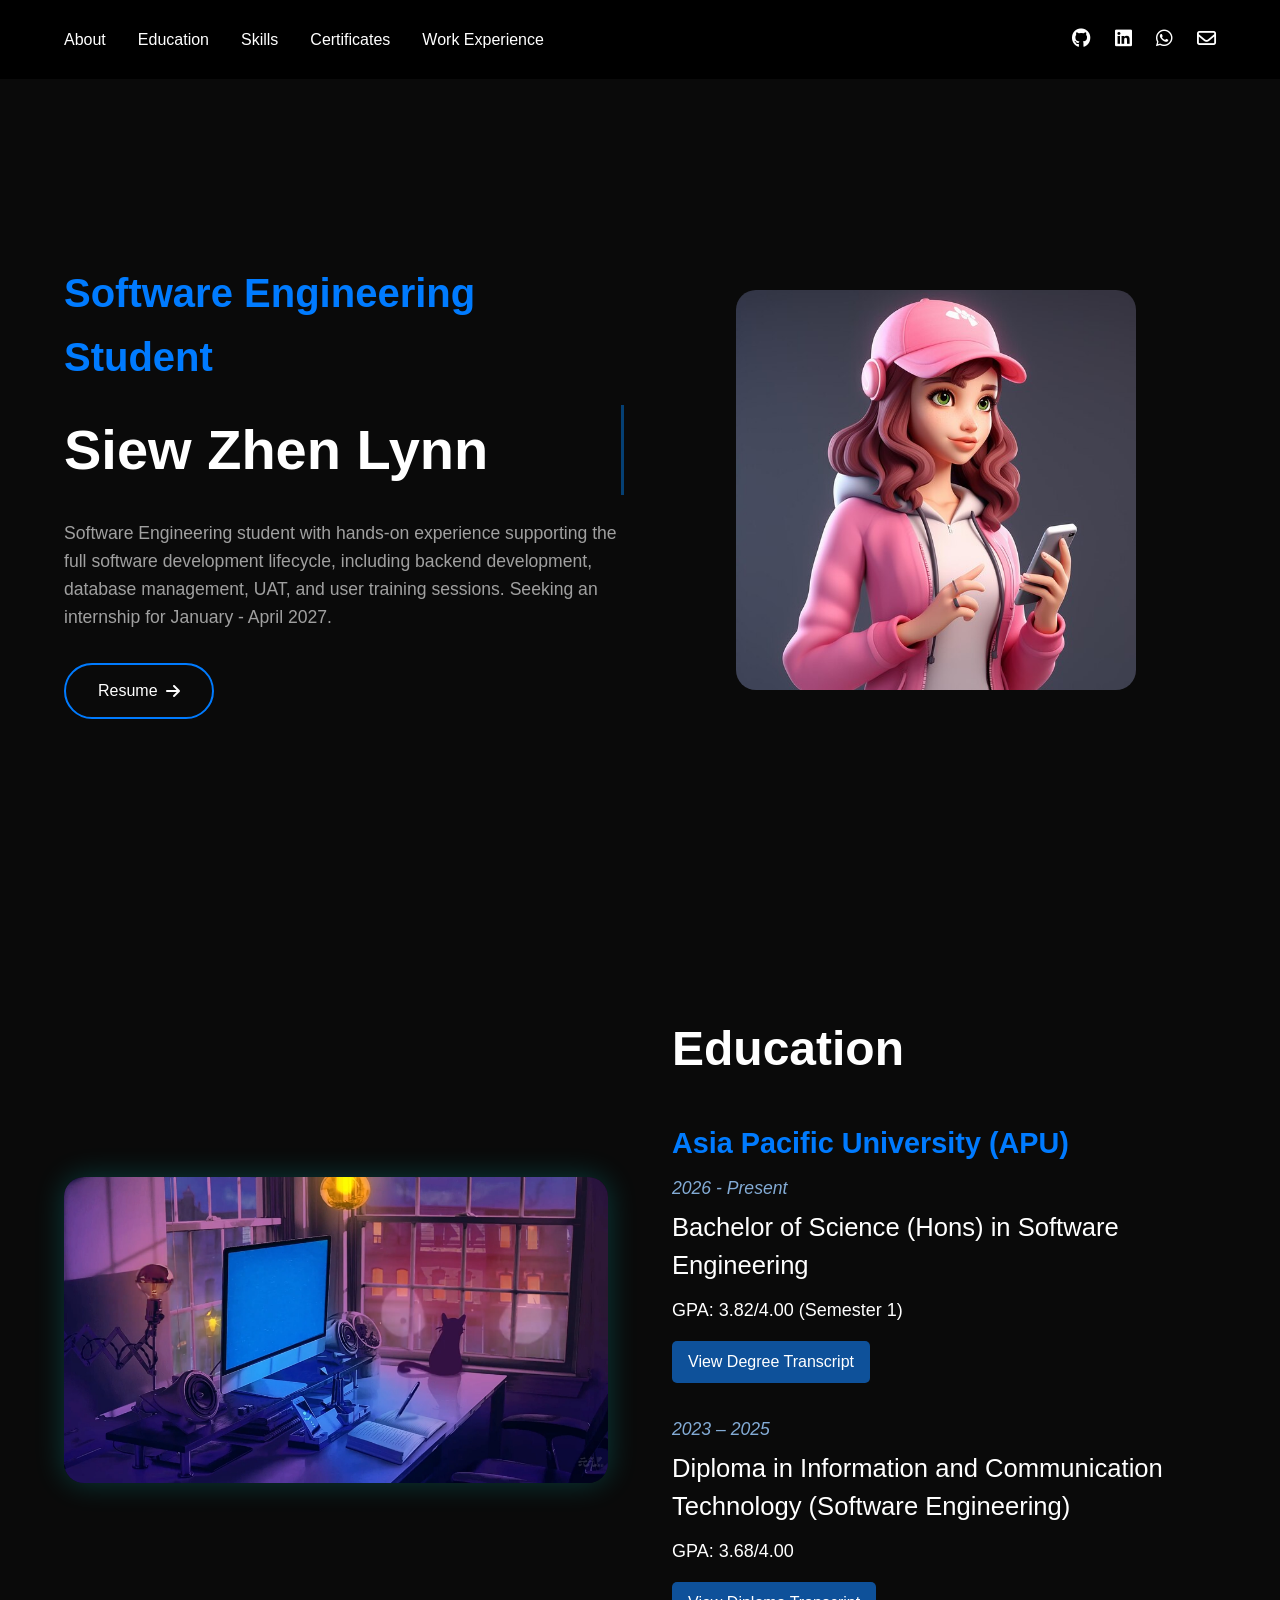
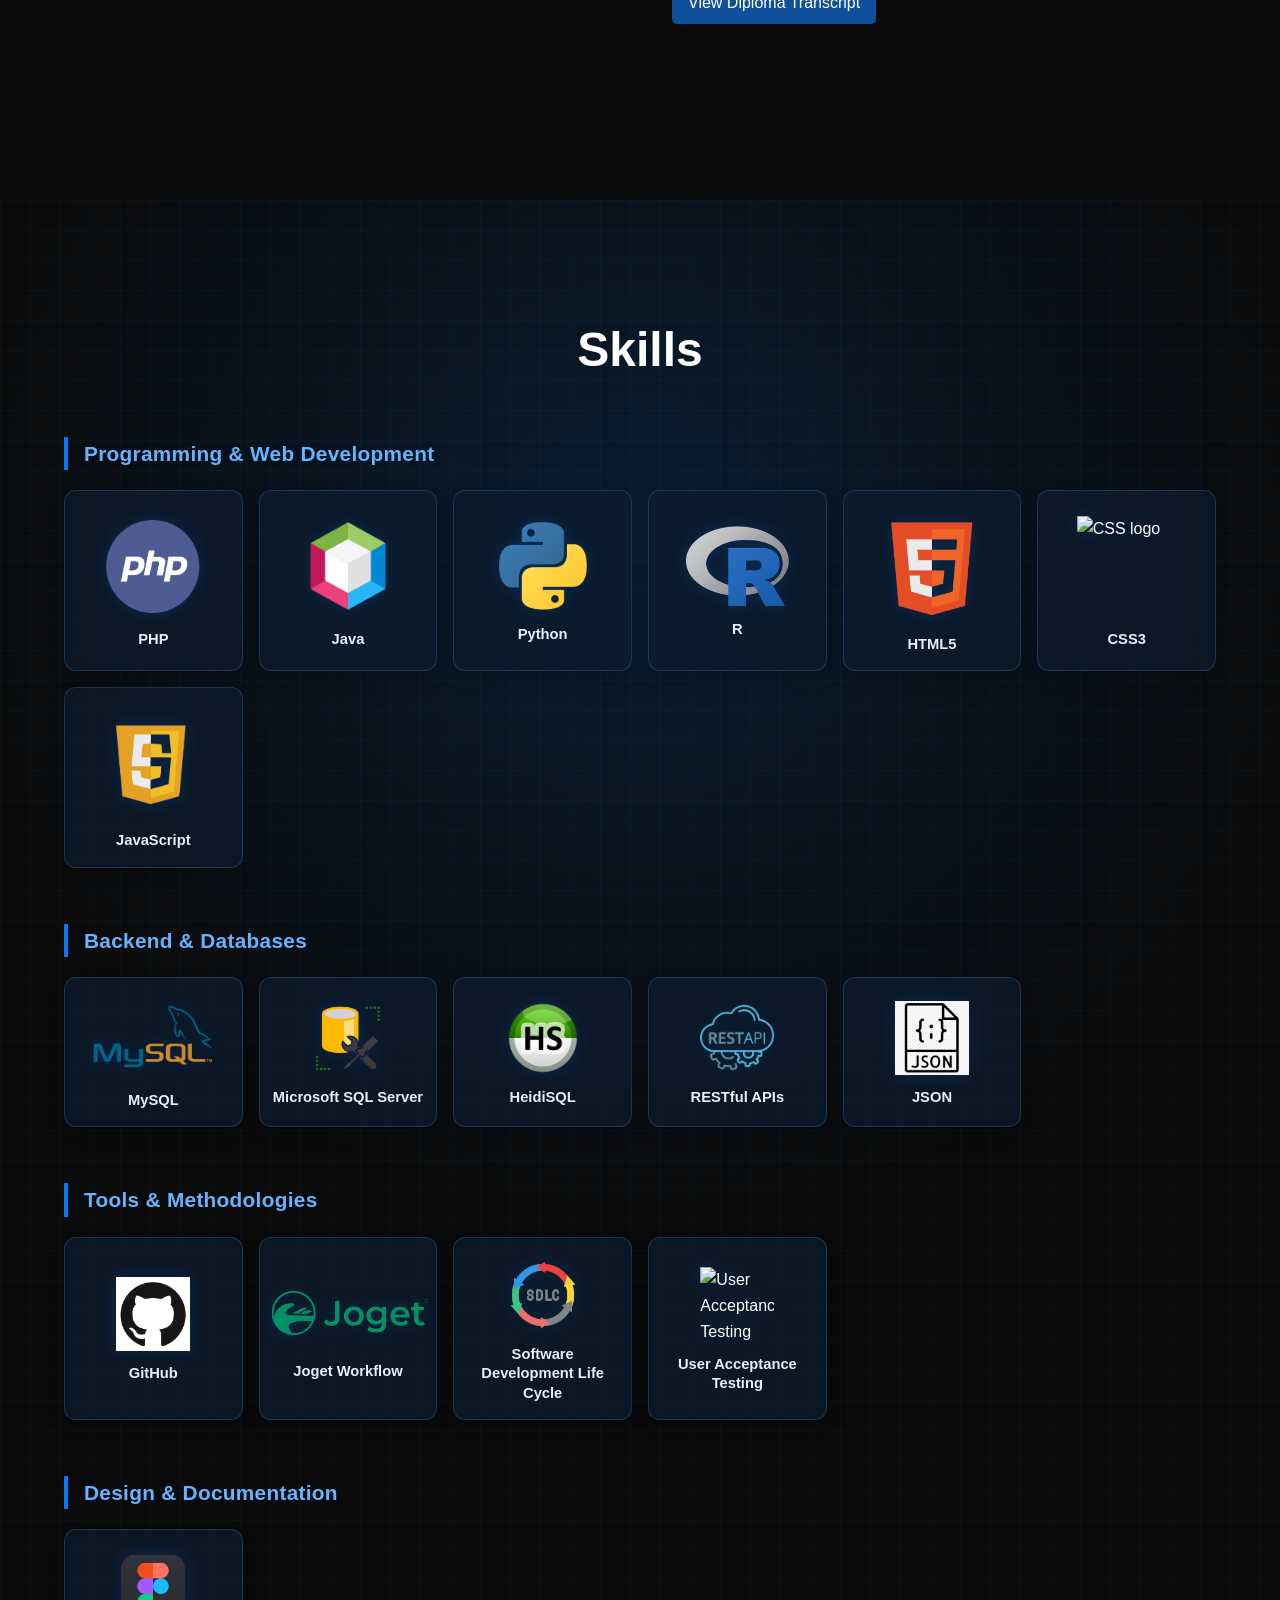
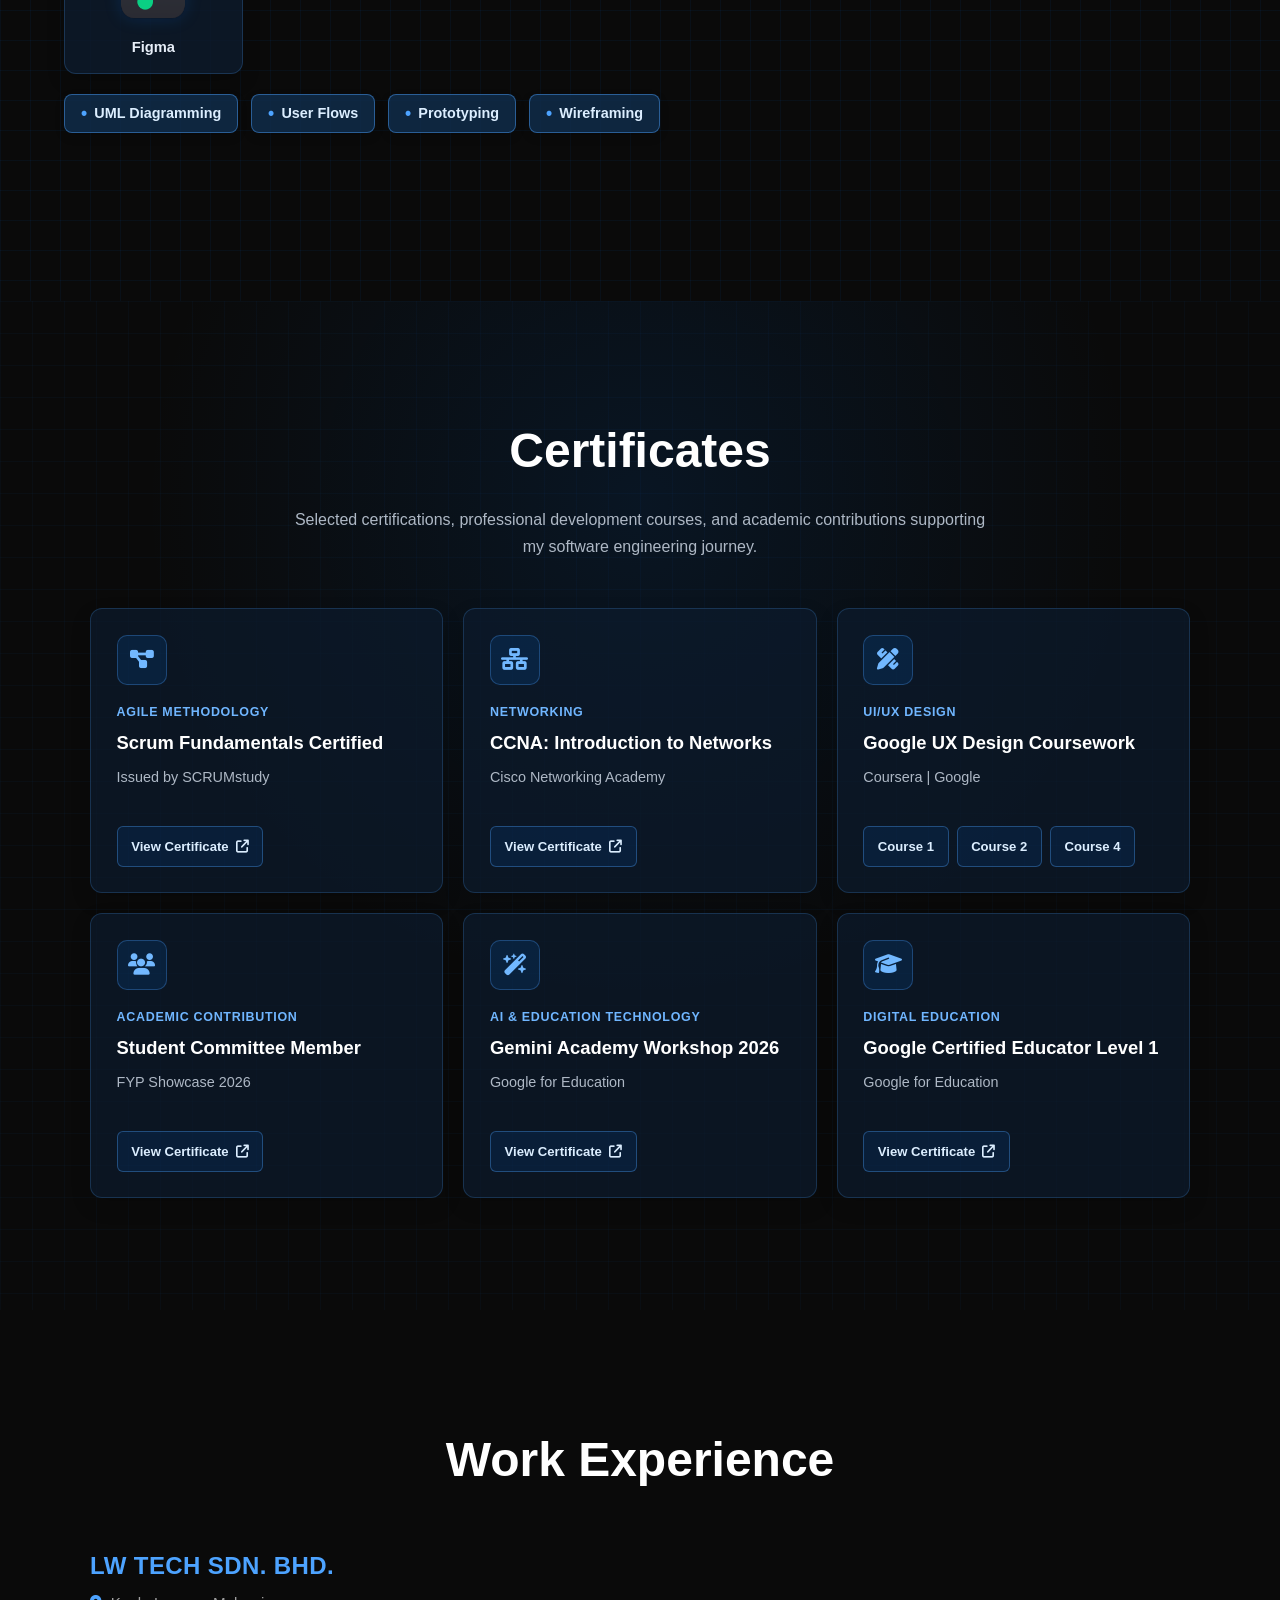
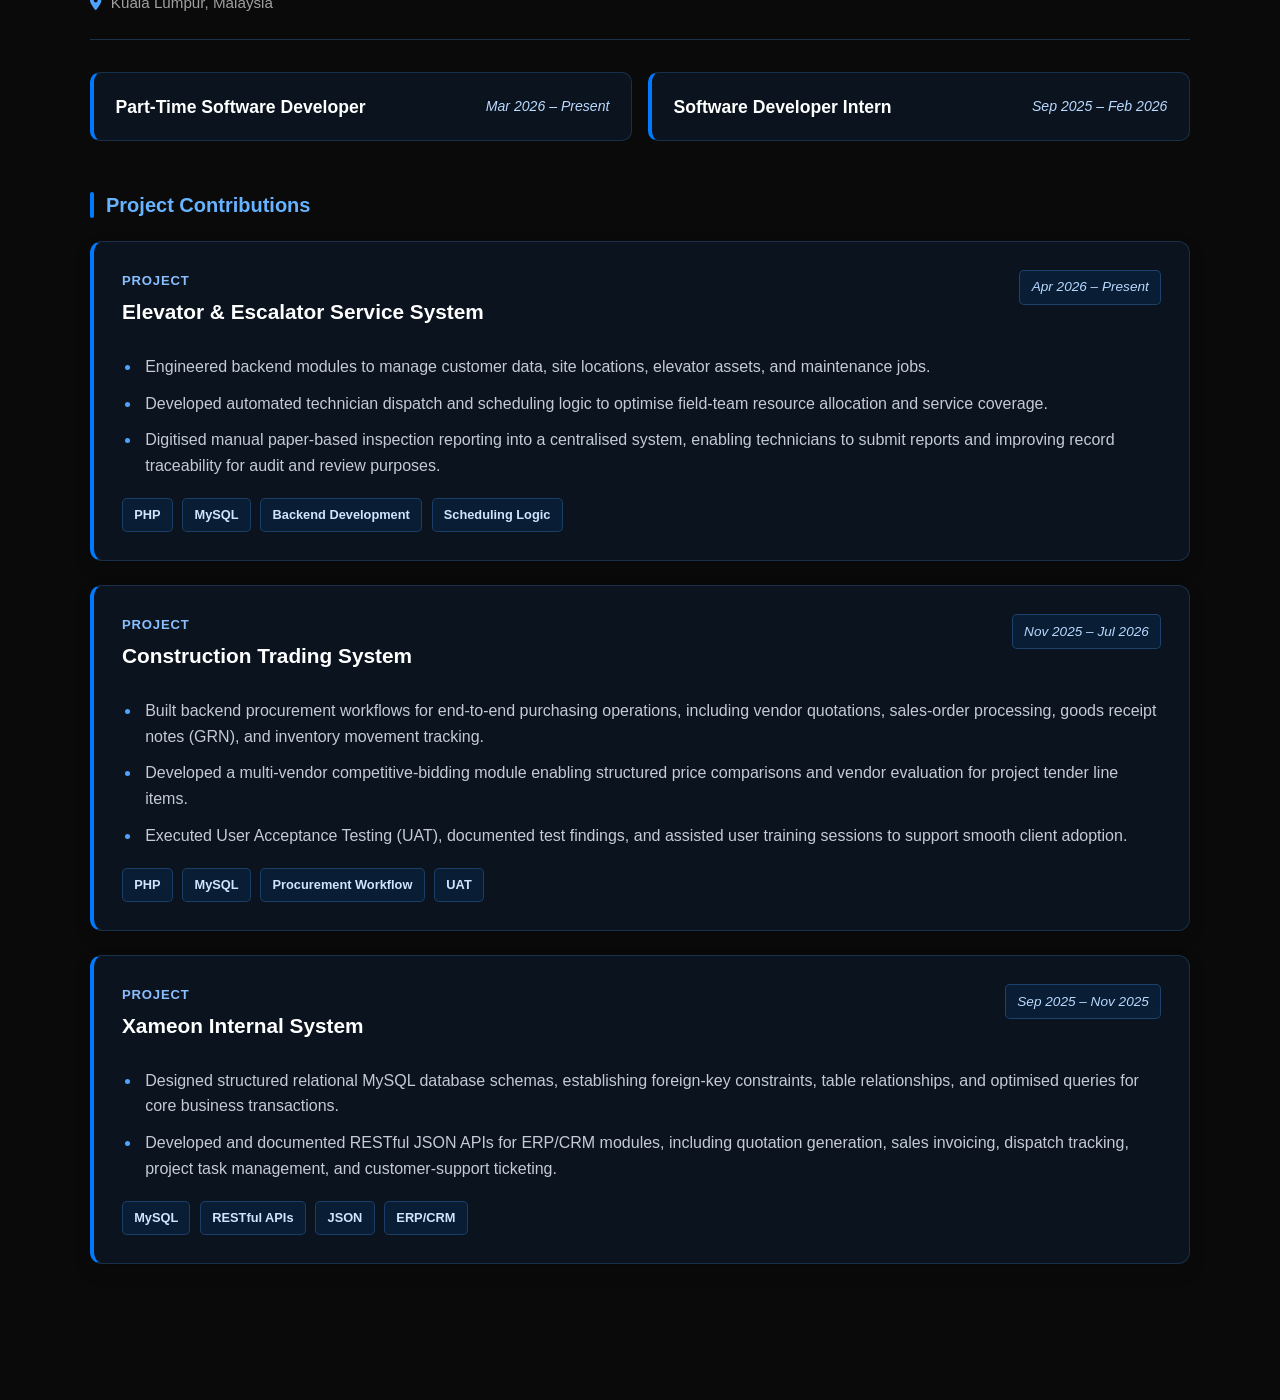
==== commit f19e7045: "Remove projects section from index.html Removed the projects section from the index.html file, inclu" ====
--- a/index.html
+++ b/index.html
@@ -15,7 +15,7 @@
             <a href="#skills">Skills</a>
             <a href="#certificates">Certificates</a>
             <a href="#work-experience">Work Experience</a>
-            <a href="#projects">Projects</a>
+            
         </div>
         <div class="social-links">
             <a href="https://github.com/CelineSss" class="github" target="_blank">
@@ -570,135 +570,6 @@
             </article>
         </div>
     </section>
-
-    <section id="projects" class="projects-section">
-        <div class="academic-projects-content">
-            <h2 class="projects-title">Academic Projects</h2>
-
-            <p class="projects-intro">
-                Selected university group projects demonstrating web development,
-                database design, object-oriented programming, system analysis,
-                and software testing.
-            </p>
-
-            <div class="academic-projects-grid">
-
-                <!-- Academic Project 1 -->
-                <article class="academic-project-card">
-                    <div class="academic-project-image">
-                        <img src="image/fitnessLogo.png" alt="RunTimeFitness system logo">
-                    </div>
-
-                    <div class="academic-project-body">
-                        <p class="academic-project-type">
-                            Capstone Project | Web Application
-                        </p>
-
-                        <h3 class="academic-project-title">RunTimeFitness</h3>
-
-                        <p class="academic-project-summary">
-                            A fitness management web application that supports
-                            personalised diet planning, workout tracking, nutrition
-                            journaling, progress monitoring, and administrative reporting.
-                        </p>
-
-                        <div class="contribution-box">
-                            <h4>My Contribution</h4>
-
-                            <ul>
-                                <li>
-                                    Developed the personalised diet-plan module,
-                                    collecting member details such as goals, activity
-                                    level, body details, and food budget to generate
-                                    tailored diet-plan content.
-                                </li>
-
-                                <li>
-                                    Produced the diet-plan Data Flow Diagram (DFD),
-                                    data dictionary, and program flowchart to document
-                                    the module’s processes and data requirements.
-                                </li>
-
-                                <li>
-                                    Contributed to system testing and validation as part
-                                    of the six-member project team.
-                                </li>
-                            </ul>
-                        </div>
-
-                        <div class="project-tech-tags">
-                            <span>PHP</span>
-                            <span>MySQL</span>
-                            <span>HTML5</span>
-                            <span>CSS3</span>
-                            <span>JavaScript</span>
-                            <span>SDLC</span>
-                        </div>
-                    </div>
-                </article>
-
-                <!-- Academic Project 2 -->
-                <article class="academic-project-card">
-                    <div class="academic-project-image">
-                        <img src="image/automotive.png"
-                            alt="APU Automotive Service Center System logo">
-                    </div>
-
-                    <div class="academic-project-body">
-                        <p class="academic-project-type">
-                            Object-Oriented Development with Java | Desktop Application
-                        </p>
-
-                        <h3 class="academic-project-title">
-                            APU Automotive Service Center System
-                        </h3>
-
-                        <p class="academic-project-summary">
-                            A role-based automotive service-centre management system for
-                            customers, counter staff, technicians, and managers. The system
-                            supports appointments, payments, service status updates,
-                            feedback, user management, and reporting.
-                        </p>
-
-                        <div class="contribution-box">
-                            <h4>My Contribution</h4>
-
-                            <ul>
-                                <li>
-                                    Developed counter-staff appointment booking and viewing
-                                    functions, customer appointment viewing, and technician
-                                    appointment-status update functions.
-                                </li>
-
-                                <li>
-                                    Implemented manager reporting features for appointment,
-                                    revenue, service, payment-status, and technician
-                                    performance analysis.
-                                </li>
-
-                                <li>
-                                    Documented object-oriented concepts and contributed
-                                    appointment and reporting module explanations,
-                                    additional features, conclusion, testing, and project
-                                    presentation.
-                                </li>
-                            </ul>
-                        </div>
-
-                        <div class="project-tech-tags">
-                            <span>Java</span>
-                            <span>Java Swing</span>
-                            <span>Object-Oriented Programming</span>
-                            <span>File Handling</span>
-                            <span>UML</span>
-                            <span>System Testing</span>
-                        </div>
-                    </div>
-                </article>
-
-            </div>
-        </div>
-    </section>
 </body>
 </html>
 
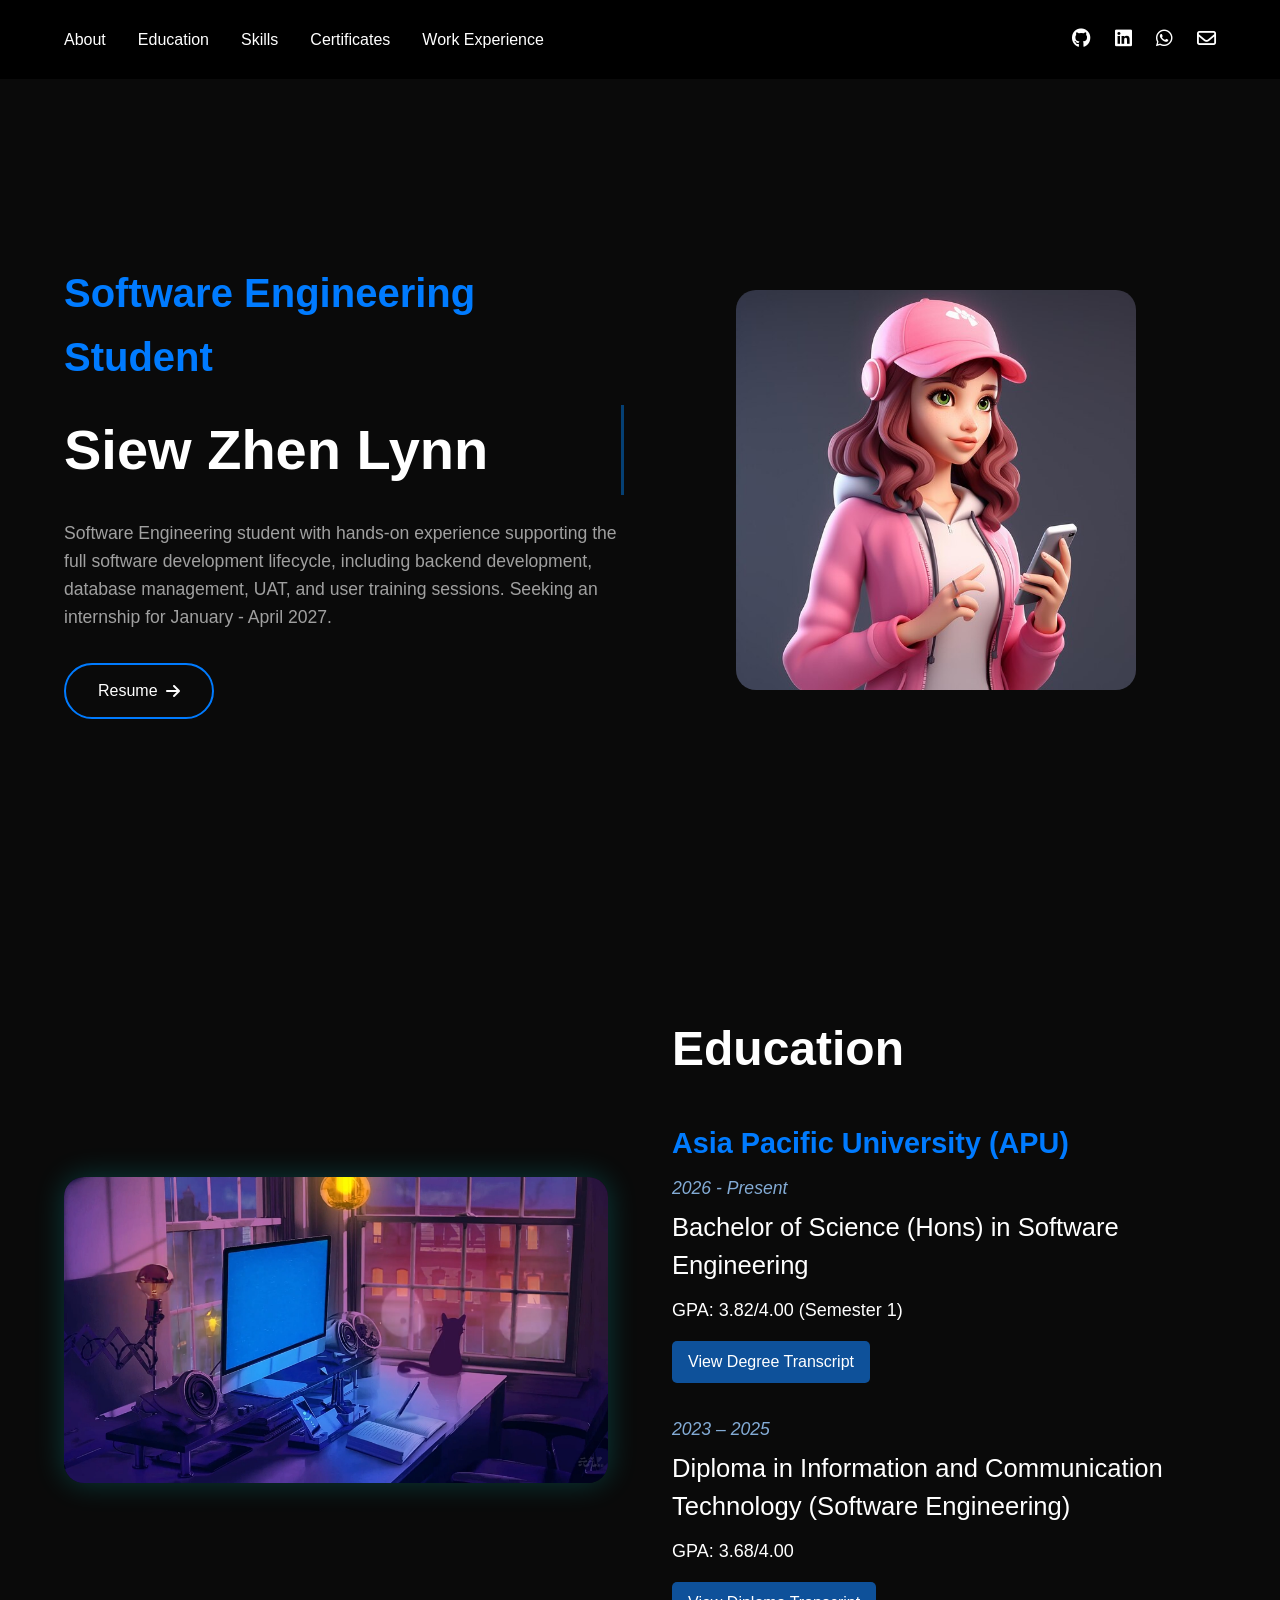
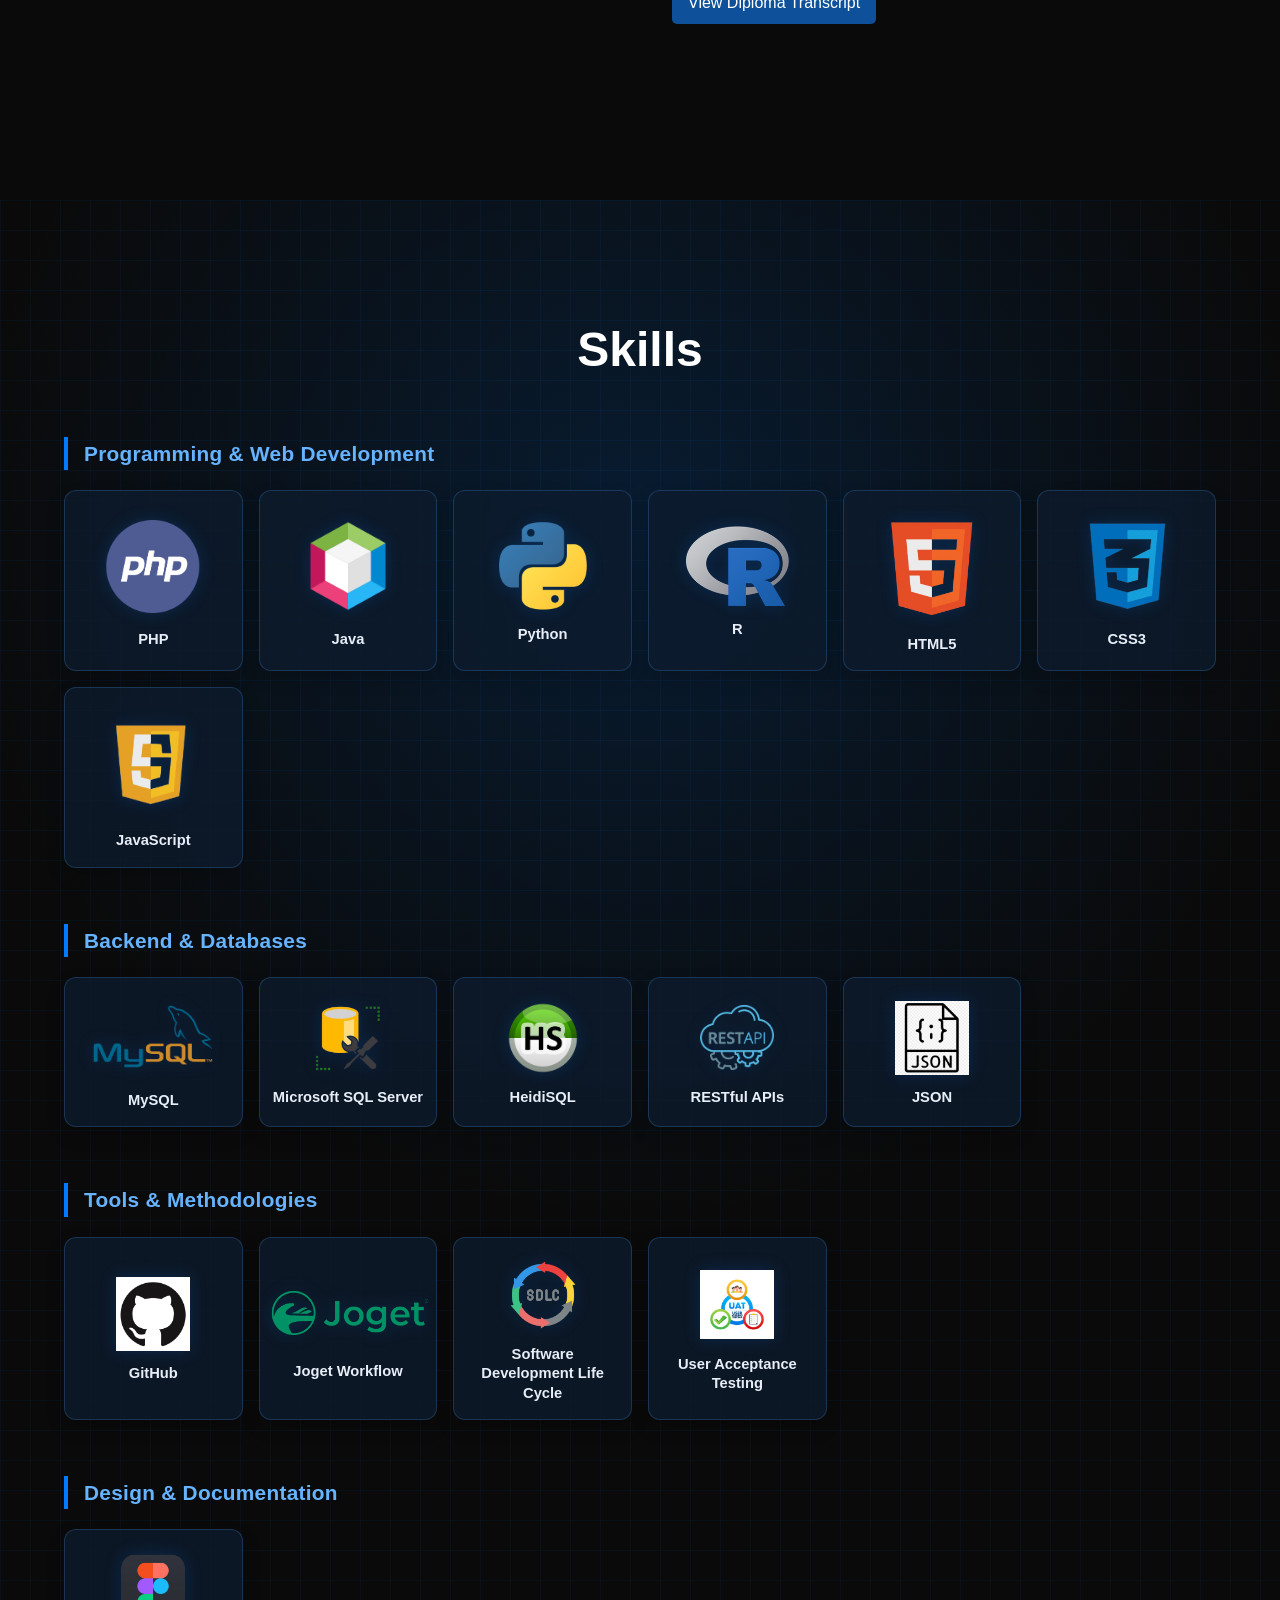
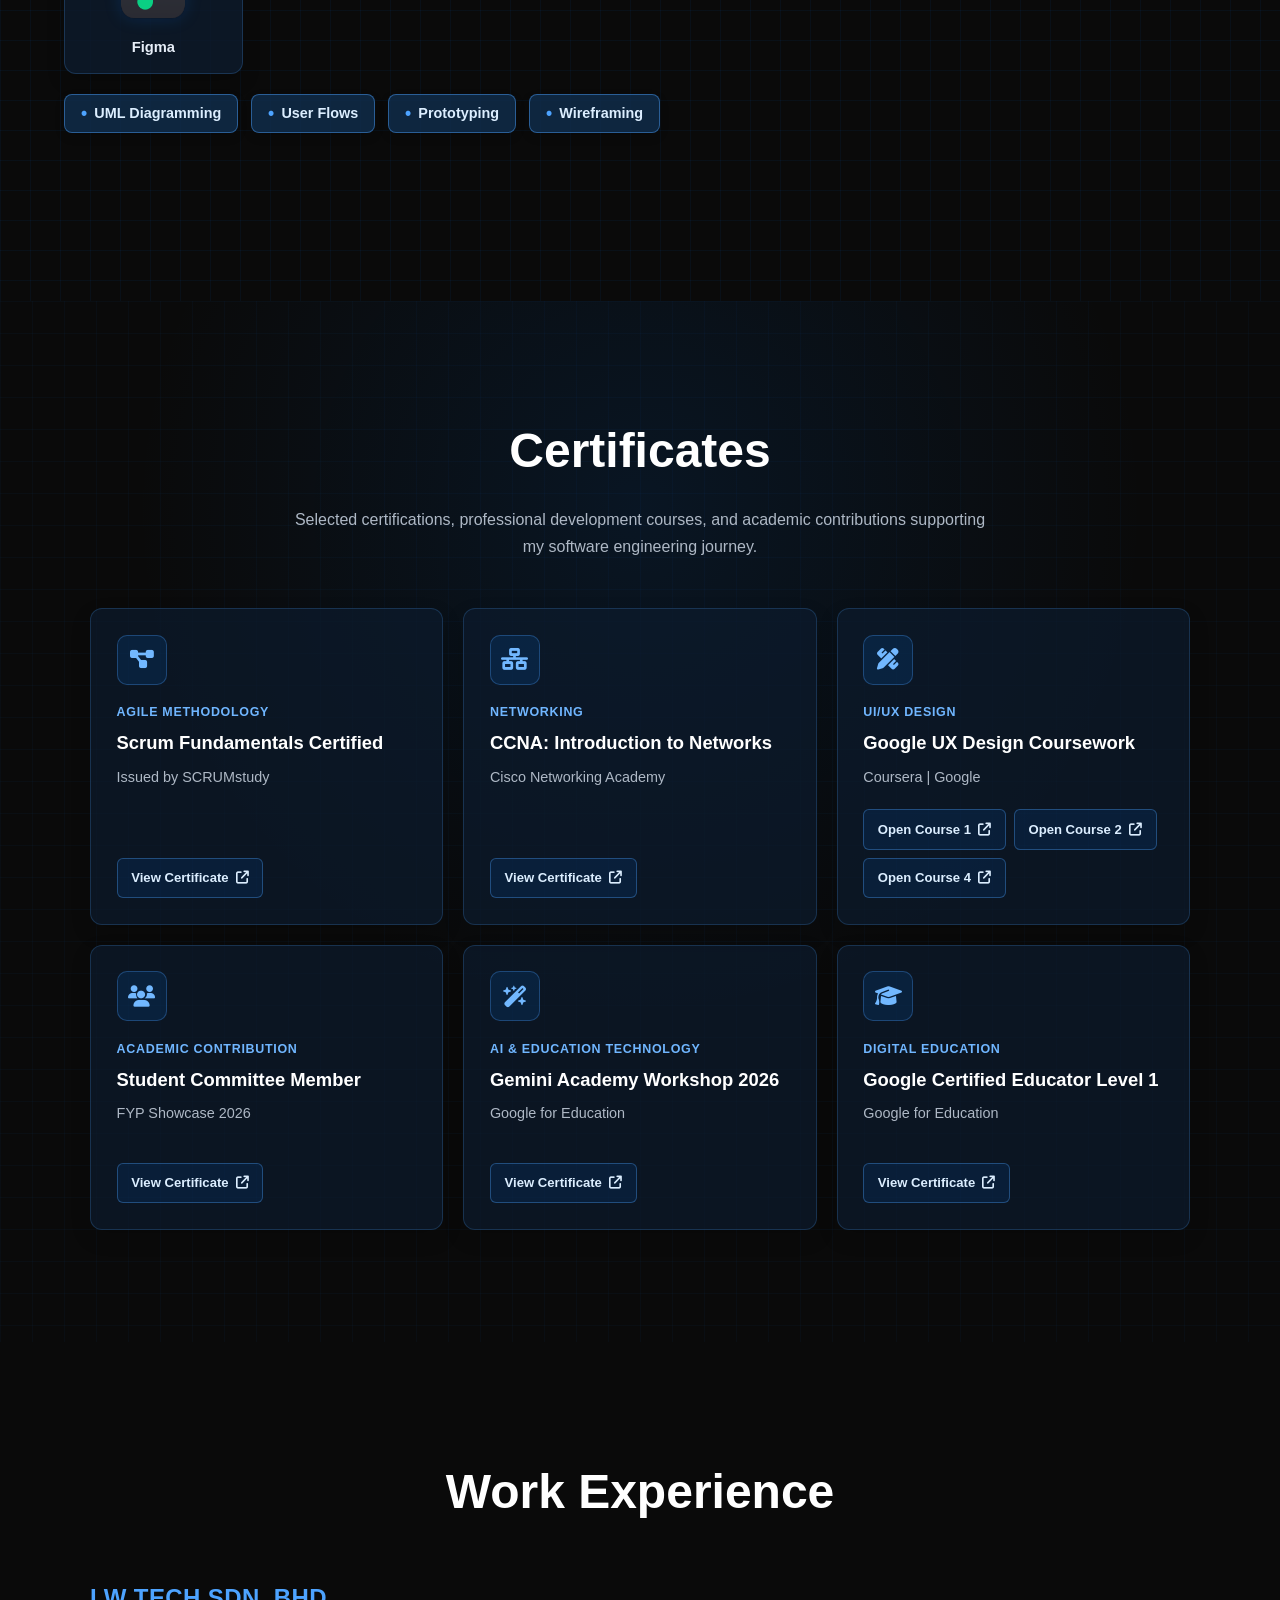
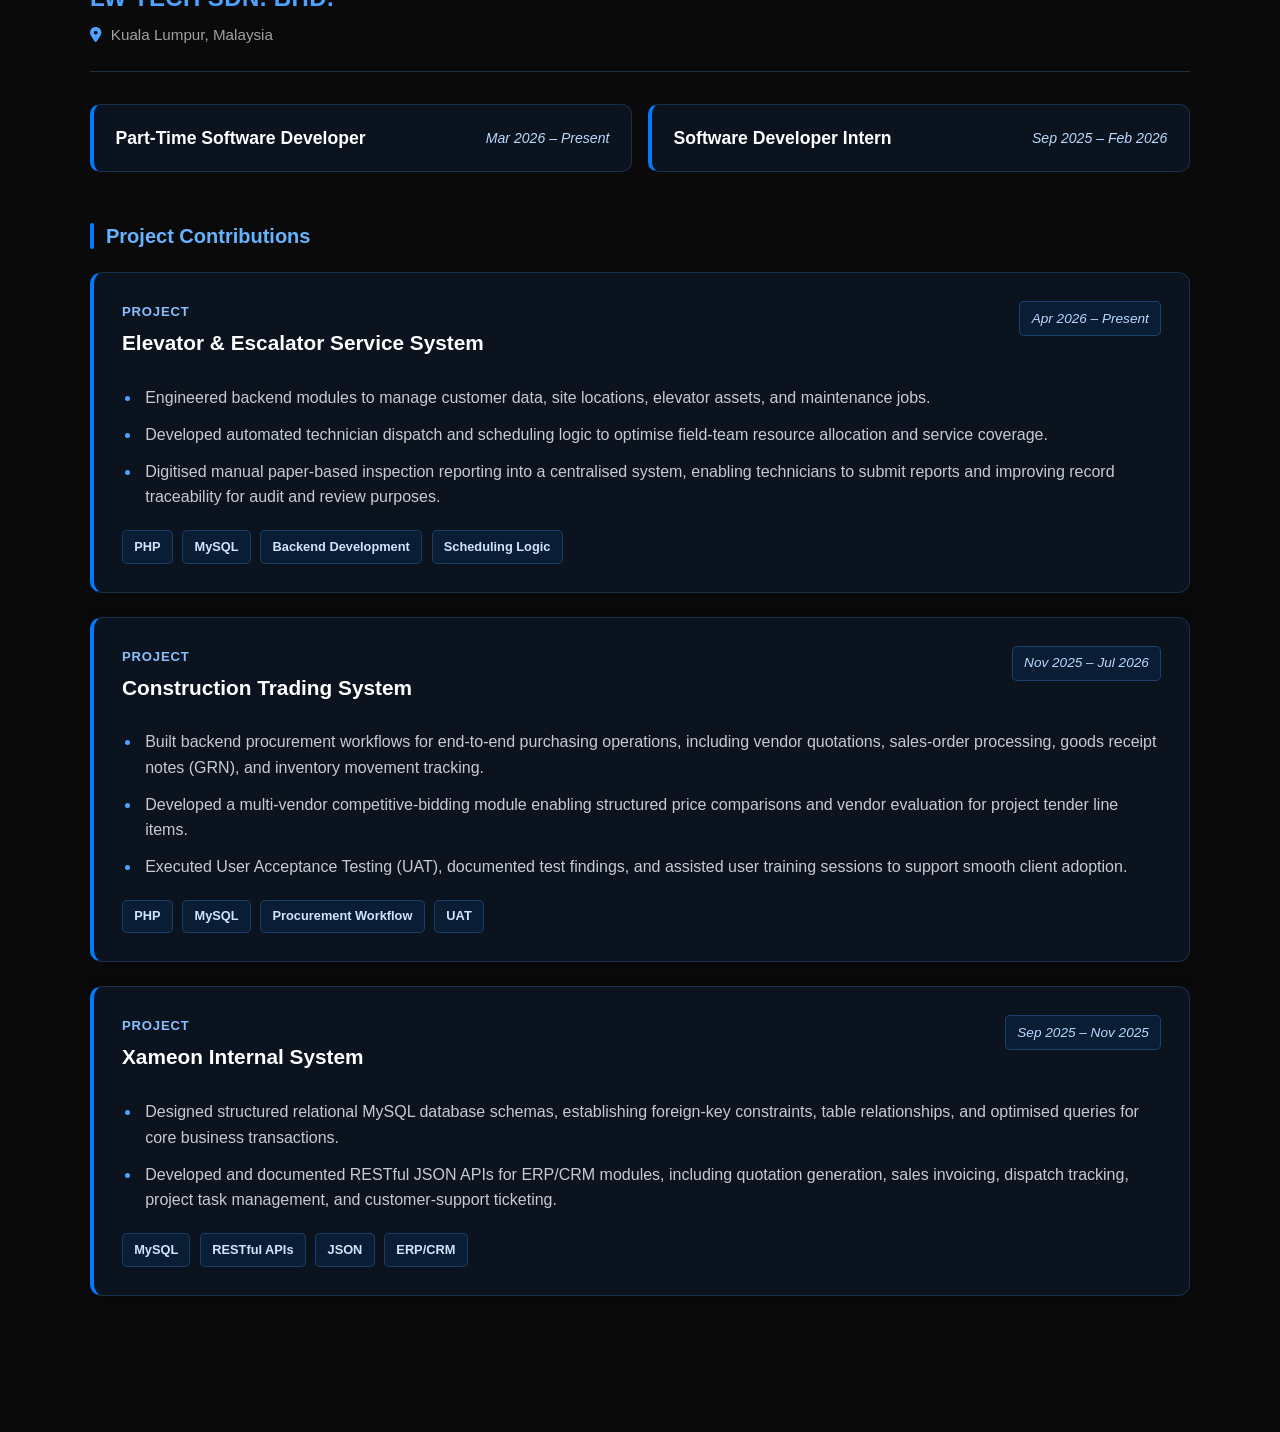
==== commit c7253fc3: "Update Cert" ====
--- a/index.html
+++ b/index.html
@@ -14,8 +14,7 @@
             <a href="#education">Education</a>
             <a href="#skills">Skills</a>
             <a href="#certificates">Certificates</a>
-            <a href="#work-experience">Work Experience</a>
-            
+            <a href="#work-experience">Work Experience</a>       
         </div>
         <div class="social-links">
             <a href="https://github.com/CelineSss" class="github" target="_blank">
@@ -40,7 +39,7 @@
             <p class="description">Software Engineering student with hands-on experience supporting the full software development lifecycle, 
                 including backend development, database management, UAT, and user training sessions. 
                 Seeking an internship for January - April 2027.</p>
-                <a href="image/ICT(SE) Siew Zhen Lynn.pdf" class="resume-btn" target="_blank">
+                <a href="ProjectDocumentation/CV_SIEWZHENLYNN.pdf" class="resume-btn" target="_blank">
                     Resume <i class="fas fa-arrow-right"></i>
                 </a>
         </div>
@@ -138,7 +137,7 @@
                     </div>
 
                     <div class="skill-card">
-                        <img src="image/CSS.png" alt="CSS logo" class="large-logo">
+                        <img src="image/css.png" alt="CSS logo" class="large-logo">
                         <span>CSS3</span>
                     </div>
 
@@ -206,7 +205,7 @@
                     </div>
 
                     <div class="skill-card">
-                        <img src="image/UAT.jpeg" alt="User Acceptance Testing logo">
+                        <img src="image/UAT.jpg" alt="User Acceptance Testing logo">
                         <span>User Acceptance Testing</span>
                     </div>
                 </div>
@@ -252,21 +251,16 @@
                         <i class="fas fa-diagram-project"></i>
                     </div>
 
-                    <p class="certificate-category">
-                        Agile Methodology
-                    </p>
-
-                    <h3 class="certificate-name">
-                        Scrum Fundamentals Certified
-                    </h3>
-
-                    <p class="certificate-issuer">
-                        Issued by SCRUMstudy
-                    </p>
+                    <p class="certificate-category">Agile Methodology</p>
+
+                    <h3 class="certificate-name">Scrum Fundamentals Certified</h3>
+
+                    <p class="certificate-issuer">Issued by SCRUMstudy</p>
 
                     <a href="Cert/scrum.pdf"
                     class="certificate-btn"
-                    target="_blank">
+                    target="_blank"
+                    rel="noopener noreferrer">
                         View Certificate
                         <i class="fas fa-arrow-up-right-from-square"></i>
                     </a>
@@ -278,21 +272,16 @@
                         <i class="fas fa-network-wired"></i>
                     </div>
 
-                    <p class="certificate-category">
-                        Networking
-                    </p>
-
-                    <h3 class="certificate-name">
-                        CCNA: Introduction to Networks
-                    </h3>
-
-                    <p class="certificate-issuer">
-                        Cisco Networking Academy
-                    </p>
+                    <p class="certificate-category">Networking</p>
+
+                    <h3 class="certificate-name">CCNA: Introduction to Networks</h3>
+
+                    <p class="certificate-issuer">Cisco Networking Academy</p>
 
                     <a href="Cert/ccna.pdf"
                     class="certificate-btn"
-                    target="_blank">
+                    target="_blank"
+                    rel="noopener noreferrer">
                         View Certificate
                         <i class="fas fa-arrow-up-right-from-square"></i>
                     </a>
@@ -304,35 +293,35 @@
                         <i class="fas fa-pen-ruler"></i>
                     </div>
 
-                    <p class="certificate-category">
-                        UI/UX Design
-                    </p>
-
-                    <h3 class="certificate-name">
-                        Google UX Design Coursework
-                    </h3>
-
-                    <p class="certificate-issuer">
-                        Coursera | Google
-                    </p>
+                    <p class="certificate-category">UI/UX Design</p>
+
+                    <h3 class="certificate-name">Google UX Design Coursework</h3>
+
+                    <p class="certificate-issuer">Coursera | Google</p>
 
                     <div class="certificate-links">
                         <a href="Cert/Course1.pdf"
-                        class="certificate-btn"
-                        target="_blank">
-                            Course 1
+                        class="certificate-btn course-btn"
+                        target="_blank"
+                        rel="noopener noreferrer">
+                            Open Course 1
+                            <i class="fas fa-arrow-up-right-from-square"></i>
                         </a>
 
                         <a href="Cert/Course2.pdf"
-                        class="certificate-btn"
-                        target="_blank">
-                            Course 2
+                        class="certificate-btn course-btn"
+                        target="_blank"
+                        rel="noopener noreferrer">
+                            Open Course 2
+                            <i class="fas fa-arrow-up-right-from-square"></i>
                         </a>
 
                         <a href="Cert/Course4.pdf"
-                        class="certificate-btn"
-                        target="_blank">
-                            Course 4
+                        class="certificate-btn course-btn"
+                        target="_blank"
+                        rel="noopener noreferrer">
+                            Open Course 4
+                            <i class="fas fa-arrow-up-right-from-square"></i>
                         </a>
                     </div>
                 </article>
@@ -343,21 +332,16 @@
                         <i class="fas fa-users"></i>
                     </div>
 
-                    <p class="certificate-category">
-                        Academic Contribution
-                    </p>
-
-                    <h3 class="certificate-name">
-                        Student Committee Member
-                    </h3>
-
-                    <p class="certificate-issuer">
-                        FYP Showcase 2026
-                    </p>
+                    <p class="certificate-category">Academic Contribution</p>
+
+                    <h3 class="certificate-name">Student Committee Member</h3>
+
+                    <p class="certificate-issuer">FYP Showcase 2026</p>
 
                     <a href="Cert/student_helper.pdf"
                     class="certificate-btn"
-                    target="_blank">
+                    target="_blank"
+                    rel="noopener noreferrer">
                         View Certificate
                         <i class="fas fa-arrow-up-right-from-square"></i>
                     </a>
@@ -369,21 +353,16 @@
                         <i class="fas fa-wand-magic-sparkles"></i>
                     </div>
 
-                    <p class="certificate-category">
-                        AI &amp; Education Technology
-                    </p>
-
-                    <h3 class="certificate-name">
-                        Gemini Academy Workshop 2026
-                    </h3>
-
-                    <p class="certificate-issuer">
-                        Google for Education
-                    </p>
+                    <p class="certificate-category">AI &amp; Education Technology</p>
+
+                    <h3 class="certificate-name">Gemini Academy Workshop 2026</h3>
+
+                    <p class="certificate-issuer">Google for Education</p>
 
                     <a href="Cert/gemini_workshop.pdf"
                     class="certificate-btn"
-                    target="_blank">
+                    target="_blank"
+                    rel="noopener noreferrer">
                         View Certificate
                         <i class="fas fa-arrow-up-right-from-square"></i>
                     </a>
@@ -395,21 +374,16 @@
                         <i class="fas fa-graduation-cap"></i>
                     </div>
 
-                    <p class="certificate-category">
-                        Digital Education
-                    </p>
-
-                    <h3 class="certificate-name">
-                        Google Certified Educator Level 1
-                    </h3>
-
-                    <p class="certificate-issuer">
-                        Google for Education
-                    </p>
+                    <p class="certificate-category">Digital Education</p>
+
+                    <h3 class="certificate-name">Google Certified Educator Level 1</h3>
+
+                    <p class="certificate-issuer">Google for Education</p>
 
                     <a href="Cert/google_certified_educator_level1.pdf"
                     class="certificate-btn"
-                    target="_blank">
+                    target="_blank"
+                    rel="noopener noreferrer">
                         View Certificate
                         <i class="fas fa-arrow-up-right-from-square"></i>
                     </a>
